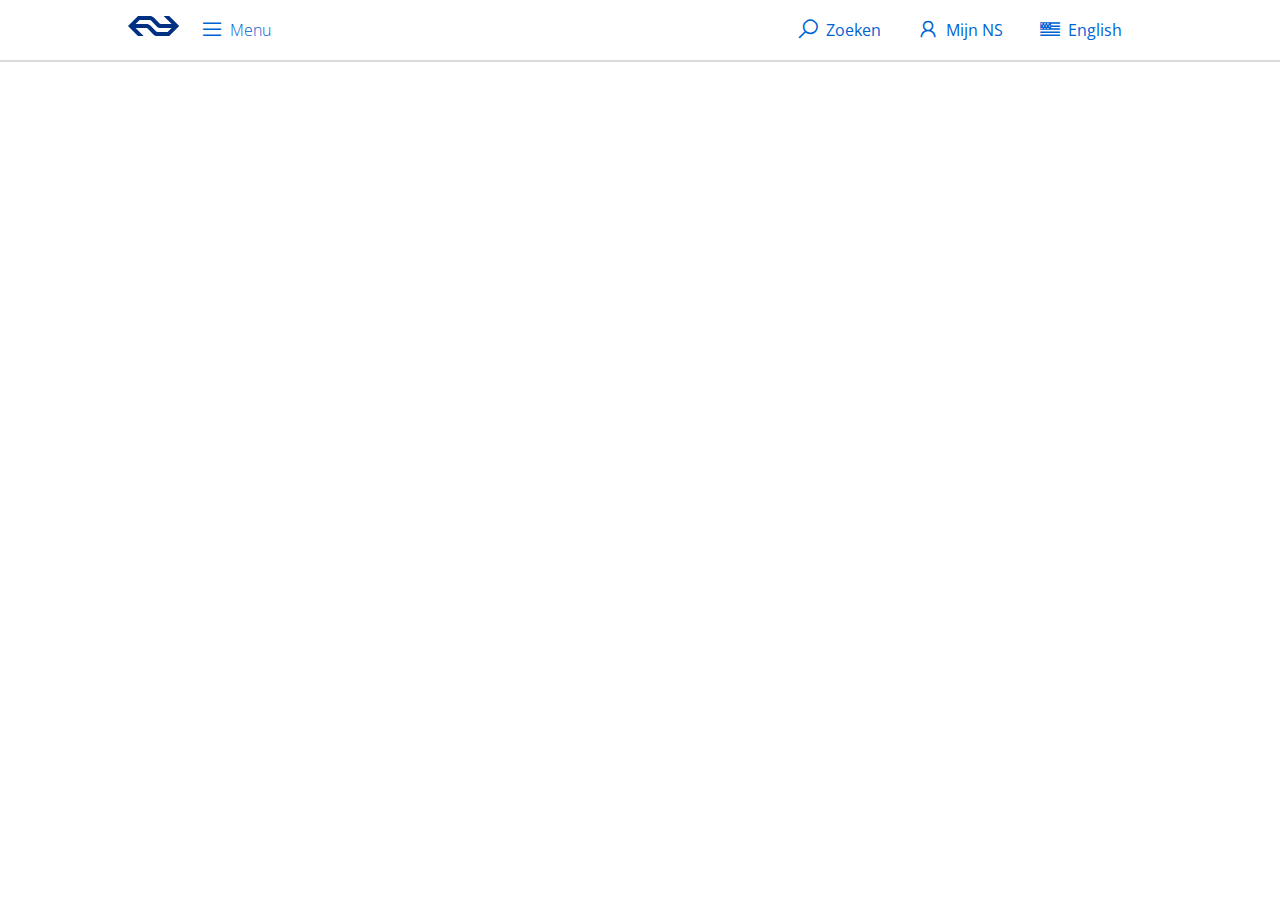
==== index.html @ 3c42fd0e "1st push" ====
<!DOCTYPE html>
<!--[if lt IE 7]>      <html class="no-js lt-ie9 lt-ie8 lt-ie7"> <![endif]-->
<!--[if IE 7]>         <html class="no-js lt-ie9 lt-ie8"> <![endif]-->
<!--[if IE 8]>         <html class="no-js lt-ie9"> <![endif]-->
<!--[if gt IE 8]><!--> <html class="no-js"> <!--<![endif]-->
<head>

    <meta charset="utf-8">
    <meta http-equiv="X-UA-Compatible" content="IE=edge">

    <title>Ns.nl | Nederlandse spoorwegen</title>

    <meta name="description" content="">
    <meta name="viewport" content="width=device-width, initial-scale=1">

    <link rel="stylesheet" href="css/style.css">
    <link rel="stylesheet" href="css/line-awesome.min.css">
</head>
<body>
<!--[if lt IE 7]>
    <p class="browsehappy">You are using an <strong>outdated</strong> browser. Please <a href="#">upgrade your browser</a> to improve your experience.</p>
<![endif]-->


    <header class="header">
    <div id="header_container">
       
        <div class="header_content">
            
            <div class="ns_logo header_container-left">
                <img src="images/nslogo.svg" alt="Ga naar de homepagina">
            </div>


            <ul>
                <li>
                    <div class="menu_control">
                        <a href="#">
                            <span class="menu_closed"><i class="las la-bars"></i>Menu</span>
                            <span class="menu_open"><i class="las la-times"></i>Close</span>
                        </a>
                    </div>
                <section class="navigation" id="tabs">
                    <div class="header_container-closed">
                        <nav id="main_menu">
                            <ul class="tabs">
                                <li><a href="#sub_menu-reisinformatie" data-tab="sub_menu-reisinformatie" class="current"><i class="la la-clock"></i>Reisinformatie</a></li>
                                <li><a href="#sub_menu-kaartjes" data-tab="sub_menu-kaartjes"><i class="la la-credit-card"></i>Kaartjes & toeslagen</a></li>
                                <li><a href="#sub_menu-abonnementen" data-tab="sub_menu-abonnementen"><i class="la la-address-card"></i>Abonnementen</a></li>
                                <li><a href="#sub_menu-deurtotdeur" data-tab="sub_menu-deurtotdeur"><i class="la la-biking"></i>Deur tot deur</a></li>
                                <li><a href="#sub_menu-dagjeuit" data-tab="sub_menu-dagjeuit"><i class="la la-hippo"></i>Dagje uit</a></li>
                                <li><a href="#sub_menu-nszakelijk" data-tab="sub_menu-nszakelijk"><i class="la la-briefcase"></i>NS Zakelijk</a></li>
                                <li><a href="#sub_menu-nsinternational" data-tab="sub_menu-nsinternational"><i class="la la-map-marked"></i>NS International</a></li>
                                <li><a href="#sub_menu-Klantenservice" data-tab="sub_menu-Klantenservice"><i class="la la-info-circle"></i>Klantenservice</a></li>
                                <li><a href="#sub_menu-MeerNS" data-tab="sub_menu-MeerNS"><i class="la la-chevron-circle-right"></i>Meer NS</a></li>
                            </ul>
                        </nav>
        
                        <nav id="sub_menu-reisinformatie" class="sub_menu current">
                            <div id="sub_menu-heading">
                                <h4>Reisinformatie</h4><a href="#"><i class="la la-angle-right"></i>Alles over Reisinformatie</a>
                            </div>
                                <ul>
                                    <span class="sub_menu-titel"><a href="#">Actueel</a></span>
                                    <li><a href="#"><i class="la la-angle-right"></i>Reisplanner</a></li>
                                    <li><a href="#"><i class="la la-angle-right"></i>Situatie op het spoor</a></li>
                                    <li><a href="#"><i class="la la-angle-right"></i>Werkzaamheden</a></li>
                                    <li><a href="#"><i class="la la-angle-right"></i>NS-App</a></li>
                                    <li><a href="#"><i class="la la-angle-right"></i>Alles...</a></li>
                                </ul>
                            
                                <ul>
                                    <span class="sub_menu-titel"><a href="#">Reizen met een OV-chipkaart</a></span>
                                    <li><a href="#"><i class="la la-angle-right"></i>In- en uitchecken</a></li>
                                    <li><a href="#"><i class="la la-angle-right"></i>Saldo laden</a></li>
                                    <li><a href="#"><i class="la la-angle-right"></i>Samenreiskorting</a></li>
                                    <li><a href="#"><i class="la la-angle-right"></i>Online kaartje kopen</a></li>
                                    <li><a href="#"><i class="la la-angle-right"></i>Fiets in de trein</a></li>
                                    <li><a href="#"><i class="la la-angle-right"></i>Alles...</a></li>
                                </ul>
                            
                                <ul>
                                    <span class="sub_menu-titel"><a href="#">Voorzieningen</a></span>
                                    <li><a href="#"><i class="la la-angle-right"></i>Voorzieningen op het station</a></li>
                                    <li><a href="#"><i class="la la-angle-right"></i>Voorzieningen in de trein</a></li>
                                    <li><a href="#"><i class="la la-angle-right"></i>Bagage</a></li>
                                    <li><a href="#"><i class="la la-angle-right"></i>Stationsinformatie</a></li>
                                    <li><a href="#"><i class="la la-angle-right"></i>Alles...</a></li>
                                </ul>
                            
                                <ul>
                                    <span class="sub_menu-titel"><a href="#">Bijzondere trajecten</a></span>
                                    <li><a href="#"><i class="la la-angle-right"></i>Intercity direct</a></li>
                                    <li><a href="#"><i class="la la-angle-right"></i>Nachttreinen</a></li>
                                    <li><a href="#"><i class="la la-angle-right"></i>R-net</a></li>
                                    <li><a href="#"><i class="la la-angle-right"></i>Alles...</a></li>
                                </ul>
                                <ul class="sub_menu-list">
                                    <li class="sub_menu-item"><a href="#"><i class="la la-angle-right"></i>Reizen met een functiebeperking</a></li>
                                    <li class="sub_menu-item"><a href="#"><i class="la la-angle-right"></i>Service verbeteren</a></li>
                                    <li class="sub_menu-item"><a href="#"><i class="la la-angle-right"></i>Stationsvernieuwing</a></li>
                                    <li class="sub_menu-item"><a href="#"><i class="la la-angle-right"></i>Zonder reizen door de poortjes</a></li>
                                    <li class="sub_menu-item"><a href="#"><i class="la la-angle-right"></i>Spoorboekje downloaden</a></li>
                                </ul>
                        </nav>
                        <nav id="sub_menu-kaartjes" class="sub_menu">
                                <div id="sub_menu-heading">
                                        <h4>Kaartjes & Toeslagen</h4><a href="#"><i class="la la-angle-right"></i>Alles over Kaartjes en toeslagen</a>
                                    </div>
                                        <ul>
                                            <span class="sub_menu-titel"><a href="#">Meest gekocht</a></span>
                                            <li><a href="#"><i class="la la-angle-right"></i>Dagretour</a></li>
                                            <li><a href="#"><i class="la la-angle-right"></i>Enkele reis</a></li>
                                            <li><a href="#"><i class="la la-angle-right"></i>Railrunner</a></li>
                                            <li><a href="#"><i class="la la-angle-right"></i>Groepsticket</a></li>
                                        </ul>
                                    
                                        <ul>
                                            <span class="sub_menu-titel"><a href="#">Toeslagen</a></span>
                                            <li><a href="#"><i class="la la-angle-right"></i>Toeslagen Intercity direct</a></li>
                                            <li><a href="#"><i class="la la-angle-right"></i>Toeslag ICE</a></li>
                                            <li><a href="#"><i class="la la-angle-right"></i>Van klasse wisselen</a></li>
                                        </ul>
                                    
                                        <ul>
                                            <span class="sub_menu-titel"><a href="#">Onbeperkt reizen</a></span>
                                            <li><a href="#"><i class="la la-angle-right"></i>NS Dagkaart</a></li>
                                            <li><a href="#"><i class="la la-angle-right"></i>Fietskaart Dal</a></li>
                                            <li><a href="#"><i class="la la-angle-right"></i>Dagkaart hond</a></li>
                                            <li><a href="#"><i class="la la-angle-right"></i>Amsterdam Travel Ticket</a></li>
                                            <li><a href="#"><i class="la la-angle-right"></i>Amsterdam Region Travel Ticket</a></li>
                                            <li><a href="#"><i class="la la-angle-right"></i>Holland Travel Ticket</a></li>
                                        </ul>
                                    
                                        <ul>
                                            <span class="sub_menu-titel"><a href="#">Overige kaartjes</a></span>
                                            <li><a href="#"><i class="la la-angle-right"></i>Euregio-ticket</a></li>
                                            <li><a href="#"><i class="la la-angle-right"></i>Samenreisticket Dagretour</a></li>
                                            <li><a href="#"><i class="la la-angle-right"></i>Samenreisticket Enkele reis</a></li>
                                        </ul>
                                        <ul class="sub_menu-list">
                                            <li class="sub_menu-item"><a href="#"><i class="la la-angle-right"></i>Couponcode verzilveren</a></li>
                                            <li class="sub_menu-item"><a href="#"><i class="la la-angle-right"></i>Grote aantallen treinkaartjes</a></li>
                                        </ul>
                        </nav>
                        <nav id="sub_menu-abonnementen" class="sub_menu">
                                <div id="sub_menu-heading">
                                        <h4>Abonnementen</h4><a href="#"><i class="la la-angle-right"></i>Alles over abonnementen</a>
                                    </div>
                                        <ul>
                                            <span class="sub_menu-titel"><a href="#">Ik wil...</a></span>
                                            <li><a href="#"><i class="la la-angle-right"></i>Direct bestellen</a></li>
                                            <li><a href="#"><i class="la la-angle-right"></i>Alle abonnementen bekijken</a></li>
                                            <li><a href="#"><i class="la la-angle-right"></i>Mijn abonnement wijzigen</a></li>
                                            <li><a href="#"><i class="la la-angle-right"></i>Informatie over abonnementen</a></li>
                                        </ul>
                                    
                                        <ul>
                                            <span class="sub_menu-titel"><a href="#">Direct naar...</a></span>
                                            <li><a href="#"><i class="la la-angle-right"></i>Vragen over mijn factuur</a></li>
                                            <li><a href="#"><i class="la la-angle-right"></i>Veelgestelde vragen</a></li>
                                        </ul>
                                    
                                        <ul>
                                            <span class="sub_menu-titel"><a href="#">Speciale abonnementen</a></span>
                                            <li><a href="#"><i class="la la-angle-right"></i>Kids Vrij</a></li>
                                            <li><a href="#"><i class="la la-angle-right"></i>Voordelig reizen na Kids Vrij</a></li>
                                            <li><a href="#"><i class="la la-angle-right"></i>Ex-studenten</a></li>
                                            <li><a href="#"><i class="la la-angle-right"></i>Zakelijke abonnementen</a></li>
                                        </ul>
                        </nav>
                        <nav id="sub_menu-deurtotdeur" class="sub_menu">
                                <div id="sub_menu-heading">
                                        <h4>Deur tot deur</h4><a href="#"><i class="la la-angle-right"></i>Alles over Reisinformatie</a>
                                    </div>
                                        <ul>
                                            <span class="sub_menu-titel"><a href="#">Actueel</a></span>
                                            <li><a href="#"><i class="la la-angle-right"></i>Reisplanner</a></li>
                                            <li><a href="#"><i class="la la-angle-right"></i>Situatie op het spoor</a></li>
                                            <li><a href="#"><i class="la la-angle-right"></i>Werkzaamheden</a></li>
                                            <li><a href="#"><i class="la la-angle-right"></i>NS-App</a></li>
                                            <li><a href="#"><i class="la la-angle-right"></i>Alles...</a></li>
                                        </ul>
                                    
                                        <ul>
                                            <span class="sub_menu-titel"><a href="#">Reizen met een OV-chipkaart</a></span>
                                            <li><a href="#"><i class="la la-angle-right"></i>In- en uitchecken</a></li>
                                            <li><a href="#"><i class="la la-angle-right"></i>Saldo laden</a></li>
                                            <li><a href="#"><i class="la la-angle-right"></i>Samenreiskorting</a></li>
                                            <li><a href="#"><i class="la la-angle-right"></i>Online kaartje kopen</a></li>
                                            <li><a href="#"><i class="la la-angle-right"></i>Fiets in de trein</a></li>
                                            <li><a href="#"><i class="la la-angle-right"></i>Alles...</a></li>
                                        </ul>
                                    
                                        <ul>
                                            <span class="sub_menu-titel"><a href="#">Voorzieningen</a></span>
                                            <li><a href="#"><i class="la la-angle-right"></i>Voorzieningen op het station</a></li>
                                            <li><a href="#"><i class="la la-angle-right"></i>Voorzieningen in de trein</a></li>
                                            <li><a href="#"><i class="la la-angle-right"></i>Bagage</a></li>
                                            <li><a href="#"><i class="la la-angle-right"></i>Stationsinformatie</a></li>
                                            <li><a href="#"><i class="la la-angle-right"></i>Alles...</a></li>
                                        </ul>
                                    
                                        <ul>
                                            <span class="sub_menu-titel"><a href="#">Bijzondere trajecten</a></span>
                                            <li><a href="#"><i class="la la-angle-right"></i>Intercity direct</a></li>
                                            <li><a href="#"><i class="la la-angle-right"></i>Nachttreinen</a></li>
                                            <li><a href="#"><i class="la la-angle-right"></i>R-net</a></li>
                                            <li><a href="#"><i class="la la-angle-right"></i>Alles...</a></li>
                                        </ul>
                                        <ul class="sub_menu-list">
                                            <li class="sub_menu-item"><a href="#"><i class="la la-angle-right"></i>Reizen met een functiebeperking</a></li>
                                            <li class="sub_menu-item"><a href="#"><i class="la la-angle-right"></i>Service verbeteren</a></li>
                                            <li class="sub_menu-item"><a href="#"><i class="la la-angle-right"></i>Stationsvernieuwing</a></li>
                                            <li class="sub_menu-item"><a href="#"><i class="la la-angle-right"></i>Zonder reizen door de poortjes</a></li>
                                            <li class="sub_menu-item"><a href="#"><i class="la la-angle-right"></i>Spoorboekje downloaden</a></li>
                                        </ul>
                        </nav>
                        <nav id="sub_menu-dagjeuit" class="sub_menu">
                                <div id="sub_menu-heading">
                                        <h4>Dagje uit</h4><a href="#"><i class="la la-angle-right"></i>Alles over Reisinformatie</a>
                                    </div>
                                        <ul>
                                            <span class="sub_menu-titel"><a href="#">Actueel</a></span>
                                            <li><a href="#"><i class="la la-angle-right"></i>Reisplanner</a></li>
                                            <li><a href="#"><i class="la la-angle-right"></i>Situatie op het spoor</a></li>
                                            <li><a href="#"><i class="la la-angle-right"></i>Werkzaamheden</a></li>
                                            <li><a href="#"><i class="la la-angle-right"></i>NS-App</a></li>
                                            <li><a href="#"><i class="la la-angle-right"></i>Alles...</a></li>
                                        </ul>
                                    
                                        <ul>
                                            <span class="sub_menu-titel"><a href="#">Reizen met een OV-chipkaart</a></span>
                                            <li><a href="#"><i class="la la-angle-right"></i>In- en uitchecken</a></li>
                                            <li><a href="#"><i class="la la-angle-right"></i>Saldo laden</a></li>
                                            <li><a href="#"><i class="la la-angle-right"></i>Samenreiskorting</a></li>
                                            <li><a href="#"><i class="la la-angle-right"></i>Online kaartje kopen</a></li>
                                            <li><a href="#"><i class="la la-angle-right"></i>Fiets in de trein</a></li>
                                            <li><a href="#"><i class="la la-angle-right"></i>Alles...</a></li>
                                        </ul>
                                    
                                        <ul>
                                            <span class="sub_menu-titel"><a href="#">Voorzieningen</a></span>
                                            <li><a href="#"><i class="la la-angle-right"></i>Voorzieningen op het station</a></li>
                                            <li><a href="#"><i class="la la-angle-right"></i>Voorzieningen in de trein</a></li>
                                            <li><a href="#"><i class="la la-angle-right"></i>Bagage</a></li>
                                            <li><a href="#"><i class="la la-angle-right"></i>Stationsinformatie</a></li>
                                            <li><a href="#"><i class="la la-angle-right"></i>Alles...</a></li>
                                        </ul>
                                    
                                        <ul>
                                            <span class="sub_menu-titel"><a href="#">Bijzondere trajecten</a></span>
                                            <li><a href="#"><i class="la la-angle-right"></i>Intercity direct</a></li>
                                            <li><a href="#"><i class="la la-angle-right"></i>Nachttreinen</a></li>
                                            <li><a href="#"><i class="la la-angle-right"></i>R-net</a></li>
                                            <li><a href="#"><i class="la la-angle-right"></i>Alles...</a></li>
                                        </ul>
                                        <ul class="sub_menu-list">
                                            <li class="sub_menu-item"><a href="#"><i class="la la-angle-right"></i>Reizen met een functiebeperking</a></li>
                                            <li class="sub_menu-item"><a href="#"><i class="la la-angle-right"></i>Service verbeteren</a></li>
                                            <li class="sub_menu-item"><a href="#"><i class="la la-angle-right"></i>Stationsvernieuwing</a></li>
                                            <li class="sub_menu-item"><a href="#"><i class="la la-angle-right"></i>Zonder reizen door de poortjes</a></li>
                                            <li class="sub_menu-item"><a href="#"><i class="la la-angle-right"></i>Spoorboekje downloaden</a></li>
                                        </ul>
                        </nav>
                        <nav id="sub_menu-nszakelijk" class="sub_menu">
                                <div id="sub_menu-heading">
                                        <h4>NS Zakelijk</h4><a href="#"><i class="la la-angle-right"></i>Alles over Reisinformatie</a>
                                    </div>
                                        <ul>
                                            <span class="sub_menu-titel"><a href="#">Actueel</a></span>
                                            <li><a href="#"><i class="la la-angle-right"></i>Reisplanner</a></li>
                                            <li><a href="#"><i class="la la-angle-right"></i>Situatie op het spoor</a></li>
                                            <li><a href="#"><i class="la la-angle-right"></i>Werkzaamheden</a></li>
                                            <li><a href="#"><i class="la la-angle-right"></i>NS-App</a></li>
                                            <li><a href="#"><i class="la la-angle-right"></i>Alles...</a></li>
                                        </ul>
                                    
                                        <ul>
                                            <span class="sub_menu-titel"><a href="#">Reizen met een OV-chipkaart</a></span>
                                            <li><a href="#"><i class="la la-angle-right"></i>In- en uitchecken</a></li>
                                            <li><a href="#"><i class="la la-angle-right"></i>Saldo laden</a></li>
                                            <li><a href="#"><i class="la la-angle-right"></i>Samenreiskorting</a></li>
                                            <li><a href="#"><i class="la la-angle-right"></i>Online kaartje kopen</a></li>
                                            <li><a href="#"><i class="la la-angle-right"></i>Fiets in de trein</a></li>
                                            <li><a href="#"><i class="la la-angle-right"></i>Alles...</a></li>
                                        </ul>
                                    
                                        <ul>
                                            <span class="sub_menu-titel"><a href="#">Voorzieningen</a></span>
                                            <li><a href="#"><i class="la la-angle-right"></i>Voorzieningen op het station</a></li>
                                            <li><a href="#"><i class="la la-angle-right"></i>Voorzieningen in de trein</a></li>
                                            <li><a href="#"><i class="la la-angle-right"></i>Bagage</a></li>
                                            <li><a href="#"><i class="la la-angle-right"></i>Stationsinformatie</a></li>
                                            <li><a href="#"><i class="la la-angle-right"></i>Alles...</a></li>
                                        </ul>
                                    
                                        <ul>
                                            <span class="sub_menu-titel"><a href="#">Bijzondere trajecten</a></span>
                                            <li><a href="#"><i class="la la-angle-right"></i>Intercity direct</a></li>
                                            <li><a href="#"><i class="la la-angle-right"></i>Nachttreinen</a></li>
                                            <li><a href="#"><i class="la la-angle-right"></i>R-net</a></li>
                                            <li><a href="#"><i class="la la-angle-right"></i>Alles...</a></li>
                                        </ul>
                                        <ul class="sub_menu-list">
                                            <li class="sub_menu-item"><a href="#"><i class="la la-angle-right"></i>Reizen met een functiebeperking</a></li>
                                            <li class="sub_menu-item"><a href="#"><i class="la la-angle-right"></i>Service verbeteren</a></li>
                                            <li class="sub_menu-item"><a href="#"><i class="la la-angle-right"></i>Stationsvernieuwing</a></li>
                                            <li class="sub_menu-item"><a href="#"><i class="la la-angle-right"></i>Zonder reizen door de poortjes</a></li>
                                            <li class="sub_menu-item"><a href="#"><i class="la la-angle-right"></i>Spoorboekje downloaden</a></li>
                                        </ul>
                        </nav>
                        <nav id="sub_menu-nsinternational" class="sub_menu">
                                <div id="sub_menu-heading">
                                        <h4>NS Internationaal</h4><a href="#"><i class="la la-angle-right"></i>Alles over Reisinformatie</a>
                                    </div>
                                        <ul>
                                            <span class="sub_menu-titel"><a href="#">Actueel</a></span>
                                            <li><a href="#"><i class="la la-angle-right"></i>Reisplanner</a></li>
                                            <li><a href="#"><i class="la la-angle-right"></i>Situatie op het spoor</a></li>
                                            <li><a href="#"><i class="la la-angle-right"></i>Werkzaamheden</a></li>
                                            <li><a href="#"><i class="la la-angle-right"></i>NS-App</a></li>
                                            <li><a href="#"><i class="la la-angle-right"></i>Alles...</a></li>
                                        </ul>
                                    
                                        <ul>
                                            <span class="sub_menu-titel"><a href="#">Reizen met een OV-chipkaart</a></span>
                                            <li><a href="#"><i class="la la-angle-right"></i>In- en uitchecken</a></li>
                                            <li><a href="#"><i class="la la-angle-right"></i>Saldo laden</a></li>
                                            <li><a href="#"><i class="la la-angle-right"></i>Samenreiskorting</a></li>
                                            <li><a href="#"><i class="la la-angle-right"></i>Online kaartje kopen</a></li>
                                            <li><a href="#"><i class="la la-angle-right"></i>Fiets in de trein</a></li>
                                            <li><a href="#"><i class="la la-angle-right"></i>Alles...</a></li>
                                        </ul>
                                    
                                        <ul>
                                            <span class="sub_menu-titel"><a href="#">Voorzieningen</a></span>
                                            <li><a href="#"><i class="la la-angle-right"></i>Voorzieningen op het station</a></li>
                                            <li><a href="#"><i class="la la-angle-right"></i>Voorzieningen in de trein</a></li>
                                            <li><a href="#"><i class="la la-angle-right"></i>Bagage</a></li>
                                            <li><a href="#"><i class="la la-angle-right"></i>Stationsinformatie</a></li>
                                            <li><a href="#"><i class="la la-angle-right"></i>Alles...</a></li>
                                        </ul>
                                    
                                        <ul>
                                            <span class="sub_menu-titel"><a href="#">Bijzondere trajecten</a></span>
                                            <li><a href="#"><i class="la la-angle-right"></i>Intercity direct</a></li>
                                            <li><a href="#"><i class="la la-angle-right"></i>Nachttreinen</a></li>
                                            <li><a href="#"><i class="la la-angle-right"></i>R-net</a></li>
                                            <li><a href="#"><i class="la la-angle-right"></i>Alles...</a></li>
                                        </ul>
                                        <ul class="sub_menu-list">
                                            <li class="sub_menu-item"><a href="#"><i class="la la-angle-right"></i>Reizen met een functiebeperking</a></li>
                                            <li class="sub_menu-item"><a href="#"><i class="la la-angle-right"></i>Service verbeteren</a></li>
                                            <li class="sub_menu-item"><a href="#"><i class="la la-angle-right"></i>Stationsvernieuwing</a></li>
                                            <li class="sub_menu-item"><a href="#"><i class="la la-angle-right"></i>Zonder reizen door de poortjes</a></li>
                                            <li class="sub_menu-item"><a href="#"><i class="la la-angle-right"></i>Spoorboekje downloaden</a></li>
                                        </ul>
                        </nav>
                        <nav id="sub_menu-Klantenservice" class="sub_menu">
                                <div id="sub_menu-heading">
                                        <h4>Klantenservice</h4><a href="#"><i class="la la-angle-right"></i>Alles over Reisinformatie</a>
                                    </div>
                                        <ul>
                                            <span class="sub_menu-titel"><a href="#">Actueel</a></span>
                                            <li><a href="#"><i class="la la-angle-right"></i>Reisplanner</a></li>
                                            <li><a href="#"><i class="la la-angle-right"></i>Situatie op het spoor</a></li>
                                            <li><a href="#"><i class="la la-angle-right"></i>Werkzaamheden</a></li>
                                            <li><a href="#"><i class="la la-angle-right"></i>NS-App</a></li>
                                            <li><a href="#"><i class="la la-angle-right"></i>Alles...</a></li>
                                        </ul>
                                    
                                        <ul>
                                            <span class="sub_menu-titel"><a href="#">Reizen met een OV-chipkaart</a></span>
                                            <li><a href="#"><i class="la la-angle-right"></i>In- en uitchecken</a></li>
                                            <li><a href="#"><i class="la la-angle-right"></i>Saldo laden</a></li>
                                            <li><a href="#"><i class="la la-angle-right"></i>Samenreiskorting</a></li>
                                            <li><a href="#"><i class="la la-angle-right"></i>Online kaartje kopen</a></li>
                                            <li><a href="#"><i class="la la-angle-right"></i>Fiets in de trein</a></li>
                                            <li><a href="#"><i class="la la-angle-right"></i>Alles...</a></li>
                                        </ul>
                                    
                                        <ul>
                                            <span class="sub_menu-titel"><a href="#">Voorzieningen</a></span>
                                            <li><a href="#"><i class="la la-angle-right"></i>Voorzieningen op het station</a></li>
                                            <li><a href="#"><i class="la la-angle-right"></i>Voorzieningen in de trein</a></li>
                                            <li><a href="#"><i class="la la-angle-right"></i>Bagage</a></li>
                                            <li><a href="#"><i class="la la-angle-right"></i>Stationsinformatie</a></li>
                                            <li><a href="#"><i class="la la-angle-right"></i>Alles...</a></li>
                                        </ul>
                                    
                                        <ul>
                                            <span class="sub_menu-titel"><a href="#">Bijzondere trajecten</a></span>
                                            <li><a href="#"><i class="la la-angle-right"></i>Intercity direct</a></li>
                                            <li><a href="#"><i class="la la-angle-right"></i>Nachttreinen</a></li>
                                            <li><a href="#"><i class="la la-angle-right"></i>R-net</a></li>
                                            <li><a href="#"><i class="la la-angle-right"></i>Alles...</a></li>
                                        </ul>
                                        <ul class="sub_menu-list">
                                            <li class="sub_menu-item"><a href="#"><i class="la la-angle-right"></i>Reizen met een functiebeperking</a></li>
                                            <li class="sub_menu-item"><a href="#"><i class="la la-angle-right"></i>Service verbeteren</a></li>
                                            <li class="sub_menu-item"><a href="#"><i class="la la-angle-right"></i>Stationsvernieuwing</a></li>
                                            <li class="sub_menu-item"><a href="#"><i class="la la-angle-right"></i>Zonder reizen door de poortjes</a></li>
                                            <li class="sub_menu-item"><a href="#"><i class="la la-angle-right"></i>Spoorboekje downloaden</a></li>
                                        </ul>
                        </nav>
                        <nav id="sub_menu-MeerNS" class="sub_menu">
                                <div id="sub_menu-heading">
                                        <h4>Meer NS</h4><a href="#"><i class="la la-angle-right"></i>Alles over Reisinformatie</a>
                                    </div>
                                        <ul>
                                            <span class="sub_menu-titel"><a href="#">Actueel</a></span>
                                            <li><a href="#"><i class="la la-angle-right"></i>Reisplanner</a></li>
                                            <li><a href="#"><i class="la la-angle-right"></i>Situatie op het spoor</a></li>
                                            <li><a href="#"><i class="la la-angle-right"></i>Werkzaamheden</a></li>
                                            <li><a href="#"><i class="la la-angle-right"></i>NS-App</a></li>
                                            <li><a href="#"><i class="la la-angle-right"></i>Alles...</a></li>
                                        </ul>
                                    
                                        <ul>
                                            <span class="sub_menu-titel"><a href="#">Reizen met een OV-chipkaart</a></span>
                                            <li><a href="#"><i class="la la-angle-right"></i>In- en uitchecken</a></li>
                                            <li><a href="#"><i class="la la-angle-right"></i>Saldo laden</a></li>
                                            <li><a href="#"><i class="la la-angle-right"></i>Samenreiskorting</a></li>
                                            <li><a href="#"><i class="la la-angle-right"></i>Online kaartje kopen</a></li>
                                            <li><a href="#"><i class="la la-angle-right"></i>Fiets in de trein</a></li>
                                            <li><a href="#"><i class="la la-angle-right"></i>Alles...</a></li>
                                        </ul>
                                    
                                        <ul>
                                            <span class="sub_menu-titel"><a href="#">Voorzieningen</a></span>
                                            <li><a href="#"><i class="la la-angle-right"></i>Voorzieningen op het station</a></li>
                                            <li><a href="#"><i class="la la-angle-right"></i>Voorzieningen in de trein</a></li>
                                            <li><a href="#"><i class="la la-angle-right"></i>Bagage</a></li>
                                            <li><a href="#"><i class="la la-angle-right"></i>Stationsinformatie</a></li>
                                            <li><a href="#"><i class="la la-angle-right"></i>Alles...</a></li>
                                        </ul>
                                    
                                        <ul>
                                            <span class="sub_menu-titel"><a href="#">Bijzondere trajecten</a></span>
                                            <li><a href="#"><i class="la la-angle-right"></i>Intercity direct</a></li>
                                            <li><a href="#"><i class="la la-angle-right"></i>Nachttreinen</a></li>
                                            <li><a href="#"><i class="la la-angle-right"></i>R-net</a></li>
                                            <li><a href="#"><i class="la la-angle-right"></i>Alles...</a></li>
                                        </ul>
                                        <ul class="sub_menu-list">
                                            <li class="sub_menu-item"><a href="#"><i class="la la-angle-right"></i>Reizen met een functiebeperking</a></li>
                                            <li class="sub_menu-item"><a href="#"><i class="la la-angle-right"></i>Service verbeteren</a></li>
                                            <li class="sub_menu-item"><a href="#"><i class="la la-angle-right"></i>Stationsvernieuwing</a></li>
                                            <li class="sub_menu-item"><a href="#"><i class="la la-angle-right"></i>Zonder reizen door de poortjes</a></li>
                                            <li class="sub_menu-item"><a href="#"><i class="la la-angle-right"></i>Spoorboekje downloaden</a></li>
                                        </ul>
                        </nav>
                        
                    </div>  
                </section>         
                
                </li>
            </ul>        

            <ul class="header_content-right">
                <li><a href="#"><i class="la la-search"></i>Zoeken</a></li>
                <li><a href="#"><i class="la la-user"></i>Mijn NS</a></li>
                <li><a href="#"><i class="la la-flag-usa"></i>English</a></li>
            </ul>
        </div>
    </div>
</header>

    <main>

        <!--Planner-->
        <!--Banner(hero)-->
        <!--Linkblokken-->
        <!--Onze suggesties-->
        <!--Dagje uit-->
        <!--Herfstwandelingen-->


    </main>


    <footer>

        <!--Sitemap-->
        <!--Randinformatie-->

    </footer>

        
    <script
  src="https://code.jquery.com/jquery-3.4.1.js"
  integrity="sha256-WpOohJOqMqqyKL9FccASB9O0KwACQJpFTUBLTYOVvVU="
  crossorigin="anonymous"></script>
    <script src="js/scripts.js" async defer></script>
</body>
</html>
---- css/style.css ----
/***************************************************/
/***************************************************/
/**   NS.nl Front-end                             **/
/**   Door: Matthijs de Haan                      **/
/**   Voor: Hogeschool van Amsterdam              **/
/**   Communicatie & Multimedia Design            **/
/**   Versie 1.0                                  **/
/***************************************************/
/** Gebruikte tech:                               **/
/** Gulp, Sass, FileInclude & BrowserSync         **/
/***************************************************/
/***************************************************/
/************************************************/
/*******<<<<<<<< General styles >>>>>>>>>>>******/
/************************************************/
@import url("https://fonts.googleapis.com/css?family=Open+Sans:300,400,700&display=swap");
*, :before, :after {
  padding: 0;
  margin: 0;
  list-style: none;
  box-sizing: border-box; }

body {
  font-family: 'Open Sans', sans-serif; }

h4 {
  font-weight: 200;
  font-size: 1.875rem; }

header i {
  position: absolute;
  font-size: 1.5em;
  margin-top: 17px;
  margin-left: -30px; }

i {
  -webkit-transition: all .1s ease-in;
  -moz-transition: all .1s ease-in;
  -ms-transition: all .1s ease-in;
  -o-transition: all .1s ease-in;
  transition: all .1s ease-in; }

a {
  text-decoration: none;
  color: #0063d3;
  -webkit-transition: all .5s ease;
  -moz-transition: all .5s ease;
  -ms-transition: all .5s ease;
  -o-transition: all .5s ease;
  transition: all .5s ease; }
  a:hover, a.active {
    color: #003082; }
  a:hover i {
    padding-left: 3px; }

/************************************************/
/*******<<<<<<<< Header styles >>>>>>>>>>>*******/
/************************************************/
header {
  width: 100%;
  height: 60px;
  box-shadow: 0 0.125rem 0 0 rgba(7, 7, 33, 0.15);
  -webkit-transition: all .5s ease;
  -moz-transition: all .5s ease;
  -ms-transition: all .5s ease;
  -o-transition: all .5s ease;
  transition: all .5s ease; }
  header #header_container {
    max-width: 73.25rem;
    width: 80%;
    margin: 0 auto;
    display: flex; }
  header .header_container {
    width: 100%;
    display: flex;
    flex-direction: row; }

.header_content {
  width: 100%;
  display: flex; }
  .header_content ul.header_container {
    width: 100%;
    display: inline-flex; }
    .header_content ul.header_container li.inactive {
      display: none; }
  .header_content .ns_logo {
    line-height: 60px; }

.header_active {
  height: 100vh; }

.navigation {
  margin-top: 20px;
  position: absolute;
  max-width: 73.25rem;
  width: 80%;
  margin-left: -70px;
  display: none; }

.header_container-closed {
  display: flex; }

.header_content-right {
  justify-content: flex-end;
  flex-grow: 1;
  display: flex;
  line-height: 60px; }
  .header_content-right li {
    margin-right: 30px;
    height: 60px; }
    .header_content-right li a {
      padding-left: 35px; }

/****************************/
/**    Navigation styles    */
.menu_open {
  display: none; }

.sub_menu {
  width: 70%; }

.menu_control {
  list-style: none;
  display: flex;
  margin-left: 10px;
  line-height: 60px; }
  .menu_control a {
    font-weight: 200;
    padding: 0px 20px 0px 40px; }

#main_menu {
  width: 30%;
  height: 70vh;
  padding: 2rem; }
  #main_menu ul li {
    line-height: 40px; }
    #main_menu ul li a {
      color: #003082;
      padding: 10px 10px;
      font-weight: 200; }
      #main_menu ul li a i {
        margin-left: -45px;
        margin-top: 5px; }
    #main_menu ul li:hover i {
      margin-left: -40px; }
    #main_menu ul li a.current {
      font-weight: bold; }

.sub_menu {
  display: none; }

nav.current {
  width: 75%;
  height: 90vh;
  display: flex;
  flex-wrap: wrap;
  padding: 2rem;
  overflow-y: scroll;
  border-left: 1px solid #aeaeae; }
  nav.current #sub_menu-heading {
    display: inline-flex;
    -webkit-column-span: all;
    column-span: all; }
    nav.current #sub_menu-heading a {
      font-weight: 200;
      color: #0063d3;
      line-height: 60px;
      margin-left: 50px; }
      nav.current #sub_menu-heading a i {
        font-size: 1em;
        margin-top: 22px; }
  nav.current ul {
    width: 50%;
    padding-top: 40px;
    display: block; }
    nav.current ul li {
      line-height: 30px; }
      nav.current ul li a {
        font-weight: 200;
        color: #0063d3;
        padding: 0 0 0 30px;
        line-height: 30px; }
        nav.current ul li a i {
          font-size: .8em;
          padding: 0;
          position: relative;
          padding: 0 15px 0 0; }
      nav.current ul li:hover i {
        padding: 0 8px 0 7px; }
    nav.current ul span.sub_menu-titel {
      line-height: 20px;
      font-weight: bold;
      font-size: 1.1em; }
      nav.current ul span.sub_menu-titel a {
        color: #003082;
        line-height: 30px;
        padding: 0; }
  nav.current #sub_menu-heading {
    width: 100%; }

.sub_menu-list {
  margin-left: auto; }
  .sub_menu-list .sub_menu-item {
    flex-direction: column; }
    .sub_menu-list .sub_menu-item a {
      font-weight: bold;
      color: #003082; }

/************************************************/
/********<<<<<<<< Main styles >>>>>>>>>>>********/
/************************************************/
---- css/line-awesome.min.css ----
.la,.lab,.lad,.lal,.lar,.las{-moz-osx-font-smoothing:grayscale;-webkit-font-smoothing:antialiased;display:inline-block;font-style:normal;font-variant:normal;text-rendering:auto;line-height:1}.la-lg{font-size:1.33333em;line-height:.75em;vertical-align:-.0667em}.la-xs{font-size:.75em}.la-sm{font-size:.875em}.la-1x{font-size:1em}.la-2x{font-size:2em}.la-3x{font-size:3em}.la-4x{font-size:4em}.la-5x{font-size:5em}.la-6x{font-size:6em}.la-7x{font-size:7em}.la-8x{font-size:8em}.la-9x{font-size:9em}.la-10x{font-size:10em}.la-fw{text-align:center;width:1.25em}.la-ul{list-style-type:none;margin-left:2.5em;padding-left:0}.la-ul>li{position:relative}.la-li{left:-2em;position:absolute;text-align:center;width:2em;line-height:inherit}.la-border{border:solid .08em #eee;border-radius:.1em;padding:.2em .25em .15em}.la-pull-left{float:left}.la-pull-right{float:right}.la.la-pull-left,.lab.la-pull-left,.lal.la-pull-left,.lar.la-pull-left,.las.la-pull-left{margin-right:.3em}.la.la-pull-right,.lab.la-pull-right,.lal.la-pull-right,.lar.la-pull-right,.las.la-pull-right{margin-left:.3em}.la-spin{-webkit-animation:la-spin 2s infinite linear;animation:la-spin 2s infinite linear}.la-pulse{-webkit-animation:la-spin 1s infinite steps(8);animation:la-spin 1s infinite steps(8)}@-webkit-keyframes la-spin{0%{-webkit-transform:rotate(0);transform:rotate(0)}100%{-webkit-transform:rotate(360deg);transform:rotate(360deg)}}@keyframes la-spin{0%{-webkit-transform:rotate(0);transform:rotate(0)}100%{-webkit-transform:rotate(360deg);transform:rotate(360deg)}}.la-rotate-90{-webkit-transform:rotate(90deg);transform:rotate(90deg)}.la-rotate-180{-webkit-transform:rotate(180deg);transform:rotate(180deg)}.la-rotate-270{-webkit-transform:rotate(270deg);transform:rotate(270deg)}.la-flip-horizontal{-webkit-transform:scale(-1,1);transform:scale(-1,1)}.la-flip-vertical{-webkit-transform:scale(1,-1);transform:scale(1,-1)}.la-flip-both,.la-flip-horizontal.la-flip-vertical{-webkit-transform:scale(-1,-1);transform:scale(-1,-1)}:root .la-flip-both,:root .la-flip-horizontal,:root .la-flip-vertical,:root .la-rotate-180,:root .la-rotate-270,:root .la-rotate-90{-webkit-filter:none;filter:none}.la-stack{display:inline-block;height:2em;line-height:2em;position:relative;vertical-align:middle;width:2.5em}.la-stack-1x,.la-stack-2x{left:0;position:absolute;text-align:center;width:100%}.la-stack-1x{line-height:inherit}.la-stack-2x{font-size:2em}.la-inverse{color:#fff}.la-500px:before{content:"\f26e"}.la-accessible-icon:before{content:"\f368"}.la-accusoft:before{content:"\f369"}.la-acquisitions-incorporated:before{content:"\f6af"}.la-ad:before{content:"\f641"}.la-address-book:before{content:"\f2b9"}.la-address-card:before{content:"\f2bb"}.la-adjust:before{content:"\f042"}.la-adn:before{content:"\f170"}.la-adobe:before{content:"\f778"}.la-adversal:before{content:"\f36a"}.la-affiliatetheme:before{content:"\f36b"}.la-air-freshener:before{content:"\f5d0"}.la-airbnb:before{content:"\f834"}.la-algolia:before{content:"\f36c"}.la-align-center:before{content:"\f037"}.la-align-justify:before{content:"\f039"}.la-align-left:before{content:"\f036"}.la-align-right:before{content:"\f038"}.la-alipay:before{content:"\f642"}.la-allergies:before{content:"\f461"}.la-amazon:before{content:"\f270"}.la-amazon-pay:before{content:"\f42c"}.la-ambulance:before{content:"\f0f9"}.la-american-sign-language-interpreting:before{content:"\f2a3"}.la-amilia:before{content:"\f36d"}.la-anchor:before{content:"\f13d"}.la-android:before{content:"\f17b"}.la-angellist:before{content:"\f209"}.la-angle-double-down:before{content:"\f103"}.la-angle-double-left:before{content:"\f100"}.la-angle-double-right:before{content:"\f101"}.la-angle-double-up:before{content:"\f102"}.la-angle-down:before{content:"\f107"}.la-angle-left:before{content:"\f104"}.la-angle-right:before{content:"\f105"}.la-angle-up:before{content:"\f106"}.la-angry:before{content:"\f556"}.la-angrycreative:before{content:"\f36e"}.la-angular:before{content:"\f420"}.la-ankh:before{content:"\f644"}.la-app-store:before{content:"\f36f"}.la-app-store-ios:before{content:"\f370"}.la-apper:before{content:"\f371"}.la-apple:before{content:"\f179"}.la-apple-alt:before{content:"\f5d1"}.la-apple-pay:before{content:"\f415"}.la-archive:before{content:"\f187"}.la-archway:before{content:"\f557"}.la-arrow-alt-circle-down:before{content:"\f358"}.la-arrow-alt-circle-left:before{content:"\f359"}.la-arrow-alt-circle-right:before{content:"\f35a"}.la-arrow-alt-circle-up:before{content:"\f35b"}.la-arrow-circle-down:before{content:"\f0ab"}.la-arrow-circle-left:before{content:"\f0a8"}.la-arrow-circle-right:before{content:"\f0a9"}.la-arrow-circle-up:before{content:"\f0aa"}.la-arrow-down:before{content:"\f063"}.la-arrow-left:before{content:"\f060"}.la-arrow-right:before{content:"\f061"}.la-arrow-up:before{content:"\f062"}.la-arrows-alt:before{content:"\f0b2"}.la-arrows-alt-h:before{content:"\f337"}.la-arrows-alt-v:before{content:"\f338"}.la-artstation:before{content:"\f77a"}.la-assistive-listening-systems:before{content:"\f2a2"}.la-asterisk:before{content:"\f069"}.la-asymmetrik:before{content:"\f372"}.la-at:before{content:"\f1fa"}.la-atlas:before{content:"\f558"}.la-atlassian:before{content:"\f77b"}.la-atom:before{content:"\f5d2"}.la-audible:before{content:"\f373"}.la-audio-description:before{content:"\f29e"}.la-autoprefixer:before{content:"\f41c"}.la-avianex:before{content:"\f374"}.la-aviato:before{content:"\f421"}.la-award:before{content:"\f559"}.la-aws:before{content:"\f375"}.la-baby:before{content:"\f77c"}.la-baby-carriage:before{content:"\f77d"}.la-backspace:before{content:"\f55a"}.la-backward:before{content:"\f04a"}.la-bacon:before{content:"\f7e5"}.la-balance-scale:before{content:"\f24e"}.la-balance-scale-left:before{content:"\f515"}.la-balance-scale-right:before{content:"\f516"}.la-ban:before{content:"\f05e"}.la-band-aid:before{content:"\f462"}.la-bandcamp:before{content:"\f2d5"}.la-barcode:before{content:"\f02a"}.la-bars:before{content:"\f0c9"}.la-baseball-ball:before{content:"\f433"}.la-basketball-ball:before{content:"\f434"}.la-bath:before{content:"\f2cd"}.la-battery-empty:before{content:"\f244"}.la-battery-full:before{content:"\f240"}.la-battery-half:before{content:"\f242"}.la-battery-quarter:before{content:"\f243"}.la-battery-three-quarters:before{content:"\f241"}.la-battle-net:before{content:"\f835"}.la-bed:before{content:"\f236"}.la-beer:before{content:"\f0fc"}.la-behance:before{content:"\f1b4"}.la-behance-square:before{content:"\f1b5"}.la-bell:before{content:"\f0f3"}.la-bell-slash:before{content:"\f1f6"}.la-bezier-curve:before{content:"\f55b"}.la-bible:before{content:"\f647"}.la-bicycle:before{content:"\f206"}.la-biking:before{content:"\f84a"}.la-bimobject:before{content:"\f378"}.la-binoculars:before{content:"\f1e5"}.la-biohazard:before{content:"\f780"}.la-birthday-cake:before{content:"\f1fd"}.la-bitbucket:before{content:"\f171"}.la-bitcoin:before{content:"\f379"}.la-bity:before{content:"\f37a"}.la-black-tie:before{content:"\f27e"}.la-blackberry:before{content:"\f37b"}.la-blender:before{content:"\f517"}.la-blender-phone:before{content:"\f6b6"}.la-blind:before{content:"\f29d"}.la-blog:before{content:"\f781"}.la-blogger:before{content:"\f37c"}.la-blogger-b:before{content:"\f37d"}.la-bluetooth:before{content:"\f293"}.la-bluetooth-b:before{content:"\f294"}.la-bold:before{content:"\f032"}.la-bolt:before{content:"\f0e7"}.la-bomb:before{content:"\f1e2"}.la-bone:before{content:"\f5d7"}.la-bong:before{content:"\f55c"}.la-book:before{content:"\f02d"}.la-book-dead:before{content:"\f6b7"}.la-book-medical:before{content:"\f7e6"}.la-book-open:before{content:"\f518"}.la-book-reader:before{content:"\f5da"}.la-bookmark:before{content:"\f02e"}.la-bootstrap:before{content:"\f836"}.la-border-all:before{content:"\f84c"}.la-border-none:before{content:"\f850"}.la-border-style:before{content:"\f853"}.la-bowling-ball:before{content:"\f436"}.la-box:before{content:"\f466"}.la-box-open:before{content:"\f49e"}.la-boxes:before{content:"\f468"}.la-braille:before{content:"\f2a1"}.la-brain:before{content:"\f5dc"}.la-bread-slice:before{content:"\f7ec"}.la-briefcase:before{content:"\f0b1"}.la-briefcase-medical:before{content:"\f469"}.la-broadcast-tower:before{content:"\f519"}.la-broom:before{content:"\f51a"}.la-brush:before{content:"\f55d"}.la-btc:before{content:"\f15a"}.la-buffer:before{content:"\f837"}.la-bug:before{content:"\f188"}.la-building:before{content:"\f1ad"}.la-bullhorn:before{content:"\f0a1"}.la-bullseye:before{content:"\f140"}.la-burn:before{content:"\f46a"}.la-buromobelexperte:before{content:"\f37f"}.la-bus:before{content:"\f207"}.la-bus-alt:before{content:"\f55e"}.la-business-time:before{content:"\f64a"}.la-buy-n-large:before{content:"\f8a6"}.la-buysellads:before{content:"\f20d"}.la-calculator:before{content:"\f1ec"}.la-calendar:before{content:"\f133"}.la-calendar-alt:before{content:"\f073"}.la-calendar-check:before{content:"\f274"}.la-calendar-day:before{content:"\f783"}.la-calendar-minus:before{content:"\f272"}.la-calendar-plus:before{content:"\f271"}.la-calendar-times:before{content:"\f273"}.la-calendar-week:before{content:"\f784"}.la-camera:before{content:"\f030"}.la-camera-retro:before{content:"\f083"}.la-campground:before{content:"\f6bb"}.la-canadian-maple-leaf:before{content:"\f785"}.la-candy-cane:before{content:"\f786"}.la-cannabis:before{content:"\f55f"}.la-capsules:before{content:"\f46b"}.la-car:before{content:"\f1b9"}.la-car-alt:before{content:"\f5de"}.la-car-battery:before{content:"\f5df"}.la-car-crash:before{content:"\f5e1"}.la-car-side:before{content:"\f5e4"}.la-caret-down:before{content:"\f0d7"}.la-caret-left:before{content:"\f0d9"}.la-caret-right:before{content:"\f0da"}.la-caret-square-down:before{content:"\f150"}.la-caret-square-left:before{content:"\f191"}.la-caret-square-right:before{content:"\f152"}.la-caret-square-up:before{content:"\f151"}.la-caret-up:before{content:"\f0d8"}.la-carrot:before{content:"\f787"}.la-cart-arrow-down:before{content:"\f218"}.la-cart-plus:before{content:"\f217"}.la-cash-register:before{content:"\f788"}.la-cat:before{content:"\f6be"}.la-cc-amazon-pay:before{content:"\f42d"}.la-cc-amex:before{content:"\f1f3"}.la-cc-apple-pay:before{content:"\f416"}.la-cc-diners-club:before{content:"\f24c"}.la-cc-discover:before{content:"\f1f2"}.la-cc-jcb:before{content:"\f24b"}.la-cc-mastercard:before{content:"\f1f1"}.la-cc-paypal:before{content:"\f1f4"}.la-cc-stripe:before{content:"\f1f5"}.la-cc-visa:before{content:"\f1f0"}.la-centercode:before{content:"\f380"}.la-centos:before{content:"\f789"}.la-certificate:before{content:"\f0a3"}.la-chair:before{content:"\f6c0"}.la-chalkboard:before{content:"\f51b"}.la-chalkboard-teacher:before{content:"\f51c"}.la-charging-station:before{content:"\f5e7"}.la-chart-area:before{content:"\f1fe"}.la-chart-bar:before{content:"\f080"}.la-chart-line:before{content:"\f201"}.la-chart-pie:before{content:"\f200"}.la-check:before{content:"\f00c"}.la-check-circle:before{content:"\f058"}.la-check-double:before{content:"\f560"}.la-check-square:before{content:"\f14a"}.la-cheese:before{content:"\f7ef"}.la-chess:before{content:"\f439"}.la-chess-bishop:before{content:"\f43a"}.la-chess-board:before{content:"\f43c"}.la-chess-king:before{content:"\f43f"}.la-chess-knight:before{content:"\f441"}.la-chess-pawn:before{content:"\f443"}.la-chess-queen:before{content:"\f445"}.la-chess-rook:before{content:"\f447"}.la-chevron-circle-down:before{content:"\f13a"}.la-chevron-circle-left:before{content:"\f137"}.la-chevron-circle-right:before{content:"\f138"}.la-chevron-circle-up:before{content:"\f139"}.la-chevron-down:before{content:"\f078"}.la-chevron-left:before{content:"\f053"}.la-chevron-right:before{content:"\f054"}.la-chevron-up:before{content:"\f077"}.la-child:before{content:"\f1ae"}.la-chrome:before{content:"\f268"}.la-chromecast:before{content:"\f838"}.la-church:before{content:"\f51d"}.la-circle:before{content:"\f111"}.la-circle-notch:before{content:"\f1ce"}.la-city:before{content:"\f64f"}.la-clinic-medical:before{content:"\f7f2"}.la-clipboard:before{content:"\f328"}.la-clipboard-check:before{content:"\f46c"}.la-clipboard-list:before{content:"\f46d"}.la-clock:before{content:"\f017"}.la-clone:before{content:"\f24d"}.la-closed-captioning:before{content:"\f20a"}.la-cloud:before{content:"\f0c2"}.la-cloud-download-alt:before{content:"\f381"}.la-cloud-meatball:before{content:"\f73b"}.la-cloud-moon:before{content:"\f6c3"}.la-cloud-moon-rain:before{content:"\f73c"}.la-cloud-rain:before{content:"\f73d"}.la-cloud-showers-heavy:before{content:"\f740"}.la-cloud-sun:before{content:"\f6c4"}.la-cloud-sun-rain:before{content:"\f743"}.la-cloud-upload-alt:before{content:"\f382"}.la-cloudscale:before{content:"\f383"}.la-cloudsmith:before{content:"\f384"}.la-cloudversify:before{content:"\f385"}.la-cocktail:before{content:"\f561"}.la-code:before{content:"\f121"}.la-code-branch:before{content:"\f126"}.la-codepen:before{content:"\f1cb"}.la-codiepie:before{content:"\f284"}.la-coffee:before{content:"\f0f4"}.la-cog:before{content:"\f013"}.la-cogs:before{content:"\f085"}.la-coins:before{content:"\f51e"}.la-columns:before{content:"\f0db"}.la-comment:before{content:"\f075"}.la-comment-alt:before{content:"\f27a"}.la-comment-dollar:before{content:"\f651"}.la-comment-dots:before{content:"\f4ad"}.la-comment-medical:before{content:"\f7f5"}.la-comment-slash:before{content:"\f4b3"}.la-comments:before{content:"\f086"}.la-comments-dollar:before{content:"\f653"}.la-compact-disc:before{content:"\f51f"}.la-compass:before{content:"\f14e"}.la-compress:before{content:"\f066"}.la-compress-arrows-alt:before{content:"\f78c"}.la-concierge-bell:before{content:"\f562"}.la-confluence:before{content:"\f78d"}.la-connectdevelop:before{content:"\f20e"}.la-contao:before{content:"\f26d"}.la-cookie:before{content:"\f563"}.la-cookie-bite:before{content:"\f564"}.la-copy:before{content:"\f0c5"}.la-copyright:before{content:"\f1f9"}.la-cotton-bureau:before{content:"\f89e"}.la-couch:before{content:"\f4b8"}.la-cpanel:before{content:"\f388"}.la-creative-commons:before{content:"\f25e"}.la-creative-commons-by:before{content:"\f4e7"}.la-creative-commons-nc:before{content:"\f4e8"}.la-creative-commons-nc-eu:before{content:"\f4e9"}.la-creative-commons-nc-jp:before{content:"\f4ea"}.la-creative-commons-nd:before{content:"\f4eb"}.la-creative-commons-pd:before{content:"\f4ec"}.la-creative-commons-pd-alt:before{content:"\f4ed"}.la-creative-commons-remix:before{content:"\f4ee"}.la-creative-commons-sa:before{content:"\f4ef"}.la-creative-commons-sampling:before{content:"\f4f0"}.la-creative-commons-sampling-plus:before{content:"\f4f1"}.la-creative-commons-share:before{content:"\f4f2"}.la-creative-commons-zero:before{content:"\f4f3"}.la-credit-card:before{content:"\f09d"}.la-critical-role:before{content:"\f6c9"}.la-crop:before{content:"\f125"}.la-crop-alt:before{content:"\f565"}.la-cross:before{content:"\f654"}.la-crosshairs:before{content:"\f05b"}.la-crow:before{content:"\f520"}.la-crown:before{content:"\f521"}.la-crutch:before{content:"\f7f7"}.la-css3:before{content:"\f13c"}.la-css3-alt:before{content:"\f38b"}.la-cube:before{content:"\f1b2"}.la-cubes:before{content:"\f1b3"}.la-cut:before{content:"\f0c4"}.la-cuttlefish:before{content:"\f38c"}.la-d-and-d:before{content:"\f38d"}.la-d-and-d-beyond:before{content:"\f6ca"}.la-dashcube:before{content:"\f210"}.la-database:before{content:"\f1c0"}.la-deaf:before{content:"\f2a4"}.la-delicious:before{content:"\f1a5"}.la-democrat:before{content:"\f747"}.la-deploydog:before{content:"\f38e"}.la-deskpro:before{content:"\f38f"}.la-desktop:before{content:"\f108"}.la-dev:before{content:"\f6cc"}.la-deviantart:before{content:"\f1bd"}.la-dharmachakra:before{content:"\f655"}.la-dhl:before{content:"\f790"}.la-diagnoses:before{content:"\f470"}.la-diaspora:before{content:"\f791"}.la-dice:before{content:"\f522"}.la-dice-d20:before{content:"\f6cf"}.la-dice-d6:before{content:"\f6d1"}.la-dice-five:before{content:"\f523"}.la-dice-four:before{content:"\f524"}.la-dice-one:before{content:"\f525"}.la-dice-six:before{content:"\f526"}.la-dice-three:before{content:"\f527"}.la-dice-two:before{content:"\f528"}.la-digg:before{content:"\f1a6"}.la-digital-ocean:before{content:"\f391"}.la-digital-tachograph:before{content:"\f566"}.la-directions:before{content:"\f5eb"}.la-discord:before{content:"\f392"}.la-discourse:before{content:"\f393"}.la-divide:before{content:"\f529"}.la-dizzy:before{content:"\f567"}.la-dna:before{content:"\f471"}.la-dochub:before{content:"\f394"}.la-docker:before{content:"\f395"}.la-dog:before{content:"\f6d3"}.la-dollar-sign:before{content:"\f155"}.la-dolly:before{content:"\f472"}.la-dolly-flatbed:before{content:"\f474"}.la-donate:before{content:"\f4b9"}.la-door-closed:before{content:"\f52a"}.la-door-open:before{content:"\f52b"}.la-dot-circle:before{content:"\f192"}.la-dove:before{content:"\f4ba"}.la-download:before{content:"\f019"}.la-draft2digital:before{content:"\f396"}.la-drafting-compass:before{content:"\f568"}.la-dragon:before{content:"\f6d5"}.la-draw-polygon:before{content:"\f5ee"}.la-dribbble:before{content:"\f17d"}.la-dribbble-square:before{content:"\f397"}.la-dropbox:before{content:"\f16b"}.la-drum:before{content:"\f569"}.la-drum-steelpan:before{content:"\f56a"}.la-drumstick-bite:before{content:"\f6d7"}.la-drupal:before{content:"\f1a9"}.la-dumbbell:before{content:"\f44b"}.la-dumpster:before{content:"\f793"}.la-dumpster-fire:before{content:"\f794"}.la-dungeon:before{content:"\f6d9"}.la-dyalog:before{content:"\f399"}.la-earlybirds:before{content:"\f39a"}.la-ebay:before{content:"\f4f4"}.la-edge:before{content:"\f282"}.la-edit:before{content:"\f044"}.la-egg:before{content:"\f7fb"}.la-eject:before{content:"\f052"}.la-elementor:before{content:"\f430"}.la-ellipsis-h:before{content:"\f141"}.la-ellipsis-v:before{content:"\f142"}.la-ello:before{content:"\f5f1"}.la-ember:before{content:"\f423"}.la-empire:before{content:"\f1d1"}.la-envelope:before{content:"\f0e0"}.la-envelope-open:before{content:"\f2b6"}.la-envelope-open-text:before{content:"\f658"}.la-envelope-square:before{content:"\f199"}.la-envira:before{content:"\f299"}.la-equals:before{content:"\f52c"}.la-eraser:before{content:"\f12d"}.la-erlang:before{content:"\f39d"}.la-ethereum:before{content:"\f42e"}.la-ethernet:before{content:"\f796"}.la-etsy:before{content:"\f2d7"}.la-euro-sign:before{content:"\f153"}.la-evernote:before{content:"\f839"}.la-exchange-alt:before{content:"\f362"}.la-exclamation:before{content:"\f12a"}.la-exclamation-circle:before{content:"\f06a"}.la-exclamation-triangle:before{content:"\f071"}.la-expand:before{content:"\f065"}.la-expand-arrows-alt:before{content:"\f31e"}.la-expeditedssl:before{content:"\f23e"}.la-external-link-alt:before{content:"\f35d"}.la-external-link-square-alt:before{content:"\f360"}.la-eye:before{content:"\f06e"}.la-eye-dropper:before{content:"\f1fb"}.la-eye-slash:before{content:"\f070"}.la-facebook:before{content:"\f09a"}.la-facebook-f:before{content:"\f39e"}.la-facebook-messenger:before{content:"\f39f"}.la-facebook-square:before{content:"\f082"}.la-fan:before{content:"\f863"}.la-fantasy-flight-games:before{content:"\f6dc"}.la-fast-backward:before{content:"\f049"}.la-fast-forward:before{content:"\f050"}.la-fax:before{content:"\f1ac"}.la-feather:before{content:"\f52d"}.la-feather-alt:before{content:"\f56b"}.la-fedex:before{content:"\f797"}.la-fedora:before{content:"\f798"}.la-female:before{content:"\f182"}.la-fighter-jet:before{content:"\f0fb"}.la-figma:before{content:"\f799"}.la-file:before{content:"\f15b"}.la-file-alt:before{content:"\f15c"}.la-file-archive:before{content:"\f1c6"}.la-file-audio:before{content:"\f1c7"}.la-file-code:before{content:"\f1c9"}.la-file-contract:before{content:"\f56c"}.la-file-csv:before{content:"\f6dd"}.la-file-download:before{content:"\f56d"}.la-file-excel:before{content:"\f1c3"}.la-file-export:before{content:"\f56e"}.la-file-image:before{content:"\f1c5"}.la-file-import:before{content:"\f56f"}.la-file-invoice:before{content:"\f570"}.la-file-invoice-dollar:before{content:"\f571"}.la-file-medical:before{content:"\f477"}.la-file-medical-alt:before{content:"\f478"}.la-file-pdf:before{content:"\f1c1"}.la-file-powerpoint:before{content:"\f1c4"}.la-file-prescription:before{content:"\f572"}.la-file-signature:before{content:"\f573"}.la-file-upload:before{content:"\f574"}.la-file-video:before{content:"\f1c8"}.la-file-word:before{content:"\f1c2"}.la-fill:before{content:"\f575"}.la-fill-drip:before{content:"\f576"}.la-film:before{content:"\f008"}.la-filter:before{content:"\f0b0"}.la-fingerprint:before{content:"\f577"}.la-fire:before{content:"\f06d"}.la-fire-alt:before{content:"\f7e4"}.la-fire-extinguisher:before{content:"\f134"}.la-firefox:before{content:"\f269"}.la-first-aid:before{content:"\f479"}.la-first-order:before{content:"\f2b0"}.la-first-order-alt:before{content:"\f50a"}.la-firstdraft:before{content:"\f3a1"}.la-fish:before{content:"\f578"}.la-fist-raised:before{content:"\f6de"}.la-flag:before{content:"\f024"}.la-flag-checkered:before{content:"\f11e"}.la-flag-usa:before{content:"\f74d"}.la-flask:before{content:"\f0c3"}.la-flickr:before{content:"\f16e"}.la-flipboard:before{content:"\f44d"}.la-flushed:before{content:"\f579"}.la-fly:before{content:"\f417"}.la-folder:before{content:"\f07b"}.la-folder-minus:before{content:"\f65d"}.la-folder-open:before{content:"\f07c"}.la-folder-plus:before{content:"\f65e"}.la-font:before{content:"\f031"}.la-font-awesome:before{content:"\f2b4"}.la-font-awesome-alt:before{content:"\f35c"}.la-font-awesome-flag:before{content:"\f425"}.la-font-awesome-logo-full:before{content:"\f4e6"}.la-fonticons:before{content:"\f280"}.la-fonticons-fi:before{content:"\f3a2"}.la-football-ball:before{content:"\f44e"}.la-fort-awesome:before{content:"\f286"}.la-fort-awesome-alt:before{content:"\f3a3"}.la-forumbee:before{content:"\f211"}.la-forward:before{content:"\f04e"}.la-foursquare:before{content:"\f180"}.la-free-code-camp:before{content:"\f2c5"}.la-freebsd:before{content:"\f3a4"}.la-frog:before{content:"\f52e"}.la-frown:before{content:"\f119"}.la-frown-open:before{content:"\f57a"}.la-fulcrum:before{content:"\f50b"}.la-funnel-dollar:before{content:"\f662"}.la-futbol:before{content:"\f1e3"}.la-galactic-republic:before{content:"\f50c"}.la-galactic-senate:before{content:"\f50d"}.la-gamepad:before{content:"\f11b"}.la-gas-pump:before{content:"\f52f"}.la-gavel:before{content:"\f0e3"}.la-gem:before{content:"\f3a5"}.la-genderless:before{content:"\f22d"}.la-get-pocket:before{content:"\f265"}.la-gg:before{content:"\f260"}.la-gg-circle:before{content:"\f261"}.la-ghost:before{content:"\f6e2"}.la-gift:before{content:"\f06b"}.la-gifts:before{content:"\f79c"}.la-git:before{content:"\f1d3"}.la-git-alt:before{content:"\f841"}.la-git-square:before{content:"\f1d2"}.la-github:before{content:"\f09b"}.la-github-alt:before{content:"\f113"}.la-github-square:before{content:"\f092"}.la-gitkraken:before{content:"\f3a6"}.la-gitlab:before{content:"\f296"}.la-gitter:before{content:"\f426"}.la-glass-cheers:before{content:"\f79f"}.la-glass-martini:before{content:"\f000"}.la-glass-martini-alt:before{content:"\f57b"}.la-glass-whiskey:before{content:"\f7a0"}.la-glasses:before{content:"\f530"}.la-glide:before{content:"\f2a5"}.la-glide-g:before{content:"\f2a6"}.la-globe:before{content:"\f0ac"}.la-globe-africa:before{content:"\f57c"}.la-globe-americas:before{content:"\f57d"}.la-globe-asia:before{content:"\f57e"}.la-globe-europe:before{content:"\f7a2"}.la-gofore:before{content:"\f3a7"}.la-golf-ball:before{content:"\f450"}.la-goodreads:before{content:"\f3a8"}.la-goodreads-g:before{content:"\f3a9"}.la-google:before{content:"\f1a0"}.la-google-drive:before{content:"\f3aa"}.la-google-play:before{content:"\f3ab"}.la-google-plus:before{content:"\f2b3"}.la-google-plus-g:before{content:"\f0d5"}.la-google-plus-square:before{content:"\f0d4"}.la-google-wallet:before{content:"\f1ee"}.la-gopuram:before{content:"\f664"}.la-graduation-cap:before{content:"\f19d"}.la-gratipay:before{content:"\f184"}.la-grav:before{content:"\f2d6"}.la-greater-than:before{content:"\f531"}.la-greater-than-equal:before{content:"\f532"}.la-grimace:before{content:"\f57f"}.la-grin:before{content:"\f580"}.la-grin-alt:before{content:"\f581"}.la-grin-beam:before{content:"\f582"}.la-grin-beam-sweat:before{content:"\f583"}.la-grin-hearts:before{content:"\f584"}.la-grin-squint:before{content:"\f585"}.la-grin-squint-tears:before{content:"\f586"}.la-grin-stars:before{content:"\f587"}.la-grin-tears:before{content:"\f588"}.la-grin-tongue:before{content:"\f589"}.la-grin-tongue-squint:before{content:"\f58a"}.la-grin-tongue-wink:before{content:"\f58b"}.la-grin-wink:before{content:"\f58c"}.la-grip-horizontal:before{content:"\f58d"}.la-grip-lines:before{content:"\f7a4"}.la-grip-lines-vertical:before{content:"\f7a5"}.la-grip-vertical:before{content:"\f58e"}.la-gripfire:before{content:"\f3ac"}.la-grunt:before{content:"\f3ad"}.la-guitar:before{content:"\f7a6"}.la-gulp:before{content:"\f3ae"}.la-h-square:before{content:"\f0fd"}.la-hacker-news:before{content:"\f1d4"}.la-hacker-news-square:before{content:"\f3af"}.la-hackerrank:before{content:"\f5f7"}.la-hamburger:before{content:"\f805"}.la-hammer:before{content:"\f6e3"}.la-hamsa:before{content:"\f665"}.la-hand-holding:before{content:"\f4bd"}.la-hand-holding-heart:before{content:"\f4be"}.la-hand-holding-usd:before{content:"\f4c0"}.la-hand-lizard:before{content:"\f258"}.la-hand-middle-finger:before{content:"\f806"}.la-hand-paper:before{content:"\f256"}.la-hand-peace:before{content:"\f25b"}.la-hand-point-down:before{content:"\f0a7"}.la-hand-point-left:before{content:"\f0a5"}.la-hand-point-right:before{content:"\f0a4"}.la-hand-point-up:before{content:"\f0a6"}.la-hand-pointer:before{content:"\f25a"}.la-hand-rock:before{content:"\f255"}.la-hand-scissors:before{content:"\f257"}.la-hand-spock:before{content:"\f259"}.la-hands:before{content:"\f4c2"}.la-hands-helping:before{content:"\f4c4"}.la-handshake:before{content:"\f2b5"}.la-hanukiah:before{content:"\f6e6"}.la-hard-hat:before{content:"\f807"}.la-hashtag:before{content:"\f292"}.la-hat-cowboy:before{content:"\f8c0"}.la-hat-cowboy-side:before{content:"\f8c1"}.la-hat-wizard:before{content:"\f6e8"}.la-haykal:before{content:"\f666"}.la-hdd:before{content:"\f0a0"}.la-heading:before{content:"\f1dc"}.la-headphones:before{content:"\f025"}.la-headphones-alt:before{content:"\f58f"}.la-headset:before{content:"\f590"}.la-heart:before{content:"\f004"}.la-heart-broken:before{content:"\f7a9"}.la-heartbeat:before{content:"\f21e"}.la-helicopter:before{content:"\f533"}.la-highlighter:before{content:"\f591"}.la-hiking:before{content:"\f6ec"}.la-hippo:before{content:"\f6ed"}.la-hips:before{content:"\f452"}.la-hire-a-helper:before{content:"\f3b0"}.la-history:before{content:"\f1da"}.la-hockey-puck:before{content:"\f453"}.la-holly-berry:before{content:"\f7aa"}.la-home:before{content:"\f015"}.la-hooli:before{content:"\f427"}.la-hornbill:before{content:"\f592"}.la-horse:before{content:"\f6f0"}.la-horse-head:before{content:"\f7ab"}.la-hospital:before{content:"\f0f8"}.la-hospital-alt:before{content:"\f47d"}.la-hospital-symbol:before{content:"\f47e"}.la-hot-tub:before{content:"\f593"}.la-hotdog:before{content:"\f80f"}.la-hotel:before{content:"\f594"}.la-hotjar:before{content:"\f3b1"}.la-hourglass:before{content:"\f254"}.la-hourglass-end:before{content:"\f253"}.la-hourglass-half:before{content:"\f252"}.la-hourglass-start:before{content:"\f251"}.la-house-damage:before{content:"\f6f1"}.la-houzz:before{content:"\f27c"}.la-hryvnia:before{content:"\f6f2"}.la-html5:before{content:"\f13b"}.la-hubspot:before{content:"\f3b2"}.la-i-cursor:before{content:"\f246"}.la-ice-cream:before{content:"\f810"}.la-icicles:before{content:"\f7ad"}.la-icons:before{content:"\f86d"}.la-id-badge:before{content:"\f2c1"}.la-id-card:before{content:"\f2c2"}.la-id-card-alt:before{content:"\f47f"}.la-igloo:before{content:"\f7ae"}.la-image:before{content:"\f03e"}.la-images:before{content:"\f302"}.la-imdb:before{content:"\f2d8"}.la-inbox:before{content:"\f01c"}.la-indent:before{content:"\f03c"}.la-industry:before{content:"\f275"}.la-infinity:before{content:"\f534"}.la-info:before{content:"\f129"}.la-info-circle:before{content:"\f05a"}.la-instagram:before{content:"\f16d"}.la-intercom:before{content:"\f7af"}.la-internet-explorer:before{content:"\f26b"}.la-invision:before{content:"\f7b0"}.la-ioxhost:before{content:"\f208"}.la-italic:before{content:"\f033"}.la-itch-io:before{content:"\f83a"}.la-itunes:before{content:"\f3b4"}.la-itunes-note:before{content:"\f3b5"}.la-java:before{content:"\f4e4"}.la-jedi:before{content:"\f669"}.la-jedi-order:before{content:"\f50e"}.la-jenkins:before{content:"\f3b6"}.la-jira:before{content:"\f7b1"}.la-joget:before{content:"\f3b7"}.la-joint:before{content:"\f595"}.la-joomla:before{content:"\f1aa"}.la-journal-whills:before{content:"\f66a"}.la-js:before{content:"\f3b8"}.la-js-square:before{content:"\f3b9"}.la-jsfiddle:before{content:"\f1cc"}.la-kaaba:before{content:"\f66b"}.la-kaggle:before{content:"\f5fa"}.la-key:before{content:"\f084"}.la-keybase:before{content:"\f4f5"}.la-keyboard:before{content:"\f11c"}.la-keycdn:before{content:"\f3ba"}.la-khanda:before{content:"\f66d"}.la-kickstarter:before{content:"\f3bb"}.la-kickstarter-k:before{content:"\f3bc"}.la-kiss:before{content:"\f596"}.la-kiss-beam:before{content:"\f597"}.la-kiss-wink-heart:before{content:"\f598"}.la-kiwi-bird:before{content:"\f535"}.la-korvue:before{content:"\f42f"}.la-landmark:before{content:"\f66f"}.la-language:before{content:"\f1ab"}.la-laptop:before{content:"\f109"}.la-laptop-code:before{content:"\f5fc"}.la-laptop-medical:before{content:"\f812"}.la-laravel:before{content:"\f3bd"}.la-lastfm:before{content:"\f202"}.la-lastfm-square:before{content:"\f203"}.la-laugh:before{content:"\f599"}.la-laugh-beam:before{content:"\f59a"}.la-laugh-squint:before{content:"\f59b"}.la-laugh-wink:before{content:"\f59c"}.la-layer-group:before{content:"\f5fd"}.la-leaf:before{content:"\f06c"}.la-leanpub:before{content:"\f212"}.la-lemon:before{content:"\f094"}.la-less:before{content:"\f41d"}.la-less-than:before{content:"\f536"}.la-less-than-equal:before{content:"\f537"}.la-level-down-alt:before{content:"\f3be"}.la-level-up-alt:before{content:"\f3bf"}.la-life-ring:before{content:"\f1cd"}.la-lightbulb:before{content:"\f0eb"}.la-line:before{content:"\f3c0"}.la-link:before{content:"\f0c1"}.la-linkedin:before{content:"\f08c"}.la-linkedin-in:before{content:"\f0e1"}.la-linode:before{content:"\f2b8"}.la-linux:before{content:"\f17c"}.la-lira-sign:before{content:"\f195"}.la-list:before{content:"\f03a"}.la-list-alt:before{content:"\f022"}.la-list-ol:before{content:"\f0cb"}.la-list-ul:before{content:"\f0ca"}.la-location-arrow:before{content:"\f124"}.la-lock:before{content:"\f023"}.la-lock-open:before{content:"\f3c1"}.la-long-arrow-alt-down:before{content:"\f309"}.la-long-arrow-alt-left:before{content:"\f30a"}.la-long-arrow-alt-right:before{content:"\f30b"}.la-long-arrow-alt-up:before{content:"\f30c"}.la-low-vision:before{content:"\f2a8"}.la-luggage-cart:before{content:"\f59d"}.la-lyft:before{content:"\f3c3"}.la-magento:before{content:"\f3c4"}.la-magic:before{content:"\f0d0"}.la-magnet:before{content:"\f076"}.la-mail-bulk:before{content:"\f674"}.la-mailchimp:before{content:"\f59e"}.la-male:before{content:"\f183"}.la-mandalorian:before{content:"\f50f"}.la-map:before{content:"\f279"}.la-map-marked:before{content:"\f59f"}.la-map-marked-alt:before{content:"\f5a0"}.la-map-marker:before{content:"\f041"}.la-map-marker-alt:before{content:"\f3c5"}.la-map-pin:before{content:"\f276"}.la-map-signs:before{content:"\f277"}.la-markdown:before{content:"\f60f"}.la-marker:before{content:"\f5a1"}.la-mars:before{content:"\f222"}.la-mars-double:before{content:"\f227"}.la-mars-stroke:before{content:"\f229"}.la-mars-stroke-h:before{content:"\f22b"}.la-mars-stroke-v:before{content:"\f22a"}.la-mask:before{content:"\f6fa"}.la-mastodon:before{content:"\f4f6"}.la-maxcdn:before{content:"\f136"}.la-mdb:before{content:"\f8ca"}.la-medal:before{content:"\f5a2"}.la-medapps:before{content:"\f3c6"}.la-medium:before{content:"\f23a"}.la-medium-m:before{content:"\f3c7"}.la-medkit:before{content:"\f0fa"}.la-medrt:before{content:"\f3c8"}.la-meetup:before{content:"\f2e0"}.la-megaport:before{content:"\f5a3"}.la-meh:before{content:"\f11a"}.la-meh-blank:before{content:"\f5a4"}.la-meh-rolling-eyes:before{content:"\f5a5"}.la-memory:before{content:"\f538"}.la-mendeley:before{content:"\f7b3"}.la-menorah:before{content:"\f676"}.la-mercury:before{content:"\f223"}.la-meteor:before{content:"\f753"}.la-microchip:before{content:"\f2db"}.la-microphone:before{content:"\f130"}.la-microphone-alt:before{content:"\f3c9"}.la-microphone-alt-slash:before{content:"\f539"}.la-microphone-slash:before{content:"\f131"}.la-microscope:before{content:"\f610"}.la-microsoft:before{content:"\f3ca"}.la-minus:before{content:"\f068"}.la-minus-circle:before{content:"\f056"}.la-minus-square:before{content:"\f146"}.la-mitten:before{content:"\f7b5"}.la-mix:before{content:"\f3cb"}.la-mixcloud:before{content:"\f289"}.la-mizuni:before{content:"\f3cc"}.la-mobile:before{content:"\f10b"}.la-mobile-alt:before{content:"\f3cd"}.la-modx:before{content:"\f285"}.la-monero:before{content:"\f3d0"}.la-money-bill:before{content:"\f0d6"}.la-money-bill-alt:before{content:"\f3d1"}.la-money-bill-wave:before{content:"\f53a"}.la-money-bill-wave-alt:before{content:"\f53b"}.la-money-check:before{content:"\f53c"}.la-money-check-alt:before{content:"\f53d"}.la-monument:before{content:"\f5a6"}.la-moon:before{content:"\f186"}.la-mortar-pestle:before{content:"\f5a7"}.la-mosque:before{content:"\f678"}.la-motorcycle:before{content:"\f21c"}.la-mountain:before{content:"\f6fc"}.la-mouse:before{content:"\f8cc"}.la-mouse-pointer:before{content:"\f245"}.la-mug-hot:before{content:"\f7b6"}.la-music:before{content:"\f001"}.la-napster:before{content:"\f3d2"}.la-neos:before{content:"\f612"}.la-network-wired:before{content:"\f6ff"}.la-neuter:before{content:"\f22c"}.la-newspaper:before{content:"\f1ea"}.la-nimblr:before{content:"\f5a8"}.la-node:before{content:"\f419"}.la-node-js:before{content:"\f3d3"}.la-not-equal:before{content:"\f53e"}.la-notes-medical:before{content:"\f481"}.la-npm:before{content:"\f3d4"}.la-ns8:before{content:"\f3d5"}.la-nutritionix:before{content:"\f3d6"}.la-object-group:before{content:"\f247"}.la-object-ungroup:before{content:"\f248"}.la-odnoklassniki:before{content:"\f263"}.la-odnoklassniki-square:before{content:"\f264"}.la-oil-can:before{content:"\f613"}.la-old-republic:before{content:"\f510"}.la-om:before{content:"\f679"}.la-opencart:before{content:"\f23d"}.la-openid:before{content:"\f19b"}.la-opera:before{content:"\f26a"}.la-optin-monster:before{content:"\f23c"}.la-orcid:before{content:"\f8d2"}.la-osi:before{content:"\f41a"}.la-otter:before{content:"\f700"}.la-outdent:before{content:"\f03b"}.la-page4:before{content:"\f3d7"}.la-pagelines:before{content:"\f18c"}.la-pager:before{content:"\f815"}.la-paint-brush:before{content:"\f1fc"}.la-paint-roller:before{content:"\f5aa"}.la-palette:before{content:"\f53f"}.la-palfed:before{content:"\f3d8"}.la-pallet:before{content:"\f482"}.la-paper-plane:before{content:"\f1d8"}.la-paperclip:before{content:"\f0c6"}.la-parachute-box:before{content:"\f4cd"}.la-paragraph:before{content:"\f1dd"}.la-parking:before{content:"\f540"}.la-passport:before{content:"\f5ab"}.la-pastafarianism:before{content:"\f67b"}.la-paste:before{content:"\f0ea"}.la-patreon:before{content:"\f3d9"}.la-pause:before{content:"\f04c"}.la-pause-circle:before{content:"\f28b"}.la-paw:before{content:"\f1b0"}.la-paypal:before{content:"\f1ed"}.la-peace:before{content:"\f67c"}.la-pen:before{content:"\f304"}.la-pen-alt:before{content:"\f305"}.la-pen-fancy:before{content:"\f5ac"}.la-pen-nib:before{content:"\f5ad"}.la-pen-square:before{content:"\f14b"}.la-pencil-alt:before{content:"\f303"}.la-pencil-ruler:before{content:"\f5ae"}.la-penny-arcade:before{content:"\f704"}.la-people-carry:before{content:"\f4ce"}.la-pepper-hot:before{content:"\f816"}.la-percent:before{content:"\f295"}.la-percentage:before{content:"\f541"}.la-periscope:before{content:"\f3da"}.la-person-booth:before{content:"\f756"}.la-phabricator:before{content:"\f3db"}.la-phoenix-framework:before{content:"\f3dc"}.la-phoenix-squadron:before{content:"\f511"}.la-phone:before{content:"\f095"}.la-phone-alt:before{content:"\f879"}.la-phone-slash:before{content:"\f3dd"}.la-phone-square:before{content:"\f098"}.la-phone-square-alt:before{content:"\f87b"}.la-phone-volume:before{content:"\f2a0"}.la-photo-video:before{content:"\f87c"}.la-php:before{content:"\f457"}.la-pied-piper:before{content:"\f2ae"}.la-pied-piper-alt:before{content:"\f1a8"}.la-pied-piper-hat:before{content:"\f4e5"}.la-pied-piper-pp:before{content:"\f1a7"}.la-piggy-bank:before{content:"\f4d3"}.la-pills:before{content:"\f484"}.la-pinterest:before{content:"\f0d2"}.la-pinterest-p:before{content:"\f231"}.la-pinterest-square:before{content:"\f0d3"}.la-pizza-slice:before{content:"\f818"}.la-place-of-worship:before{content:"\f67f"}.la-plane:before{content:"\f072"}.la-plane-arrival:before{content:"\f5af"}.la-plane-departure:before{content:"\f5b0"}.la-play:before{content:"\f04b"}.la-play-circle:before{content:"\f144"}.la-playstation:before{content:"\f3df"}.la-plug:before{content:"\f1e6"}.la-plus:before{content:"\f067"}.la-plus-circle:before{content:"\f055"}.la-plus-square:before{content:"\f0fe"}.la-podcast:before{content:"\f2ce"}.la-poll:before{content:"\f681"}.la-poll-h:before{content:"\f682"}.la-poo:before{content:"\f2fe"}.la-poo-storm:before{content:"\f75a"}.la-poop:before{content:"\f619"}.la-portrait:before{content:"\f3e0"}.la-pound-sign:before{content:"\f154"}.la-power-off:before{content:"\f011"}.la-pray:before{content:"\f683"}.la-praying-hands:before{content:"\f684"}.la-prescription:before{content:"\f5b1"}.la-prescription-bottle:before{content:"\f485"}.la-prescription-bottle-alt:before{content:"\f486"}.la-print:before{content:"\f02f"}.la-procedures:before{content:"\f487"}.la-product-hunt:before{content:"\f288"}.la-project-diagram:before{content:"\f542"}.la-pushed:before{content:"\f3e1"}.la-puzzle-piece:before{content:"\f12e"}.la-python:before{content:"\f3e2"}.la-qq:before{content:"\f1d6"}.la-qrcode:before{content:"\f029"}.la-question:before{content:"\f128"}.la-question-circle:before{content:"\f059"}.la-quidditch:before{content:"\f458"}.la-quinscape:before{content:"\f459"}.la-quora:before{content:"\f2c4"}.la-quote-left:before{content:"\f10d"}.la-quote-right:before{content:"\f10e"}.la-quran:before{content:"\f687"}.la-r-project:before{content:"\f4f7"}.la-radiation:before{content:"\f7b9"}.la-radiation-alt:before{content:"\f7ba"}.la-rainbow:before{content:"\f75b"}.la-random:before{content:"\f074"}.la-raspberry-pi:before{content:"\f7bb"}.la-ravelry:before{content:"\f2d9"}.la-react:before{content:"\f41b"}.la-reacteurope:before{content:"\f75d"}.la-readme:before{content:"\f4d5"}.la-rebel:before{content:"\f1d0"}.la-receipt:before{content:"\f543"}.la-record-vinyl:before{content:"\f8d9"}.la-recycle:before{content:"\f1b8"}.la-red-river:before{content:"\f3e3"}.la-reddit:before{content:"\f1a1"}.la-reddit-alien:before{content:"\f281"}.la-reddit-square:before{content:"\f1a2"}.la-redhat:before{content:"\f7bc"}.la-redo:before{content:"\f01e"}.la-redo-alt:before{content:"\f2f9"}.la-registered:before{content:"\f25d"}.la-remove-format:before{content:"\f87d"}.la-renren:before{content:"\f18b"}.la-reply:before{content:"\f3e5"}.la-reply-all:before{content:"\f122"}.la-replyd:before{content:"\f3e6"}.la-republican:before{content:"\f75e"}.la-researchgate:before{content:"\f4f8"}.la-resolving:before{content:"\f3e7"}.la-restroom:before{content:"\f7bd"}.la-retweet:before{content:"\f079"}.la-rev:before{content:"\f5b2"}.la-ribbon:before{content:"\f4d6"}.la-ring:before{content:"\f70b"}.la-road:before{content:"\f018"}.la-robot:before{content:"\f544"}.la-rocket:before{content:"\f135"}.la-rocketchat:before{content:"\f3e8"}.la-rockrms:before{content:"\f3e9"}.la-route:before{content:"\f4d7"}.la-rss:before{content:"\f09e"}.la-rss-square:before{content:"\f143"}.la-ruble-sign:before{content:"\f158"}.la-ruler:before{content:"\f545"}.la-ruler-combined:before{content:"\f546"}.la-ruler-horizontal:before{content:"\f547"}.la-ruler-vertical:before{content:"\f548"}.la-running:before{content:"\f70c"}.la-rupee-sign:before{content:"\f156"}.la-sad-cry:before{content:"\f5b3"}.la-sad-tear:before{content:"\f5b4"}.la-safari:before{content:"\f267"}.la-salesforce:before{content:"\f83b"}.la-sass:before{content:"\f41e"}.la-satellite:before{content:"\f7bf"}.la-satellite-dish:before{content:"\f7c0"}.la-save:before{content:"\f0c7"}.la-schlix:before{content:"\f3ea"}.la-school:before{content:"\f549"}.la-screwdriver:before{content:"\f54a"}.la-scribd:before{content:"\f28a"}.la-scroll:before{content:"\f70e"}.la-sd-card:before{content:"\f7c2"}.la-search:before{content:"\f002"}.la-search-dollar:before{content:"\f688"}.la-search-location:before{content:"\f689"}.la-search-minus:before{content:"\f010"}.la-search-plus:before{content:"\f00e"}.la-searchengin:before{content:"\f3eb"}.la-seedling:before{content:"\f4d8"}.la-sellcast:before{content:"\f2da"}.la-sellsy:before{content:"\f213"}.la-server:before{content:"\f233"}.la-servicestack:before{content:"\f3ec"}.la-shapes:before{content:"\f61f"}.la-share:before{content:"\f064"}.la-share-alt:before{content:"\f1e0"}.la-share-alt-square:before{content:"\f1e1"}.la-share-square:before{content:"\f14d"}.la-shekel-sign:before{content:"\f20b"}.la-shield-alt:before{content:"\f3ed"}.la-ship:before{content:"\f21a"}.la-shipping-fast:before{content:"\f48b"}.la-shirtsinbulk:before{content:"\f214"}.la-shoe-prints:before{content:"\f54b"}.la-shopping-bag:before{content:"\f290"}.la-shopping-basket:before{content:"\f291"}.la-shopping-cart:before{content:"\f07a"}.la-shopware:before{content:"\f5b5"}.la-shower:before{content:"\f2cc"}.la-shuttle-van:before{content:"\f5b6"}.la-sign:before{content:"\f4d9"}.la-sign-in-alt:before{content:"\f2f6"}.la-sign-language:before{content:"\f2a7"}.la-sign-out-alt:before{content:"\f2f5"}.la-signal:before{content:"\f012"}.la-signature:before{content:"\f5b7"}.la-sim-card:before{content:"\f7c4"}.la-simplybuilt:before{content:"\f215"}.la-sistrix:before{content:"\f3ee"}.la-sitemap:before{content:"\f0e8"}.la-sith:before{content:"\f512"}.la-skating:before{content:"\f7c5"}.la-sketch:before{content:"\f7c6"}.la-skiing:before{content:"\f7c9"}.la-skiing-nordic:before{content:"\f7ca"}.la-skull:before{content:"\f54c"}.la-skull-crossbones:before{content:"\f714"}.la-skyatlas:before{content:"\f216"}.la-skype:before{content:"\f17e"}.la-slack:before{content:"\f198"}.la-slack-hash:before{content:"\f3ef"}.la-slash:before{content:"\f715"}.la-sleigh:before{content:"\f7cc"}.la-sliders-h:before{content:"\f1de"}.la-slideshare:before{content:"\f1e7"}.la-smile:before{content:"\f118"}.la-smile-beam:before{content:"\f5b8"}.la-smile-wink:before{content:"\f4da"}.la-smog:before{content:"\f75f"}.la-smoking:before{content:"\f48d"}.la-smoking-ban:before{content:"\f54d"}.la-sms:before{content:"\f7cd"}.la-snapchat:before{content:"\f2ab"}.la-snapchat-ghost:before{content:"\f2ac"}.la-snapchat-square:before{content:"\f2ad"}.la-snowboarding:before{content:"\f7ce"}.la-snowflake:before{content:"\f2dc"}.la-snowman:before{content:"\f7d0"}.la-snowplow:before{content:"\f7d2"}.la-socks:before{content:"\f696"}.la-solar-panel:before{content:"\f5ba"}.la-sort:before{content:"\f0dc"}.la-sort-alpha-down:before{content:"\f15d"}.la-sort-alpha-down-alt:before{content:"\f881"}.la-sort-alpha-up:before{content:"\f15e"}.la-sort-alpha-up-alt:before{content:"\f882"}.la-sort-amount-down:before{content:"\f160"}.la-sort-amount-down-alt:before{content:"\f884"}.la-sort-amount-up:before{content:"\f161"}.la-sort-amount-up-alt:before{content:"\f885"}.la-sort-down:before{content:"\f0dd"}.la-sort-numeric-down:before{content:"\f162"}.la-sort-numeric-down-alt:before{content:"\f886"}.la-sort-numeric-up:before{content:"\f163"}.la-sort-numeric-up-alt:before{content:"\f887"}.la-sort-up:before{content:"\f0de"}.la-soundcloud:before{content:"\f1be"}.la-sourcetree:before{content:"\f7d3"}.la-spa:before{content:"\f5bb"}.la-space-shuttle:before{content:"\f197"}.la-speakap:before{content:"\f3f3"}.la-speaker-deck:before{content:"\f83c"}.la-spell-check:before{content:"\f891"}.la-spider:before{content:"\f717"}.la-spinner:before{content:"\f110"}.la-splotch:before{content:"\f5bc"}.la-spotify:before{content:"\f1bc"}.la-spray-can:before{content:"\f5bd"}.la-square:before{content:"\f0c8"}.la-square-full:before{content:"\f45c"}.la-square-root-alt:before{content:"\f698"}.la-squarespace:before{content:"\f5be"}.la-stack-exchange:before{content:"\f18d"}.la-stack-overflow:before{content:"\f16c"}.la-stackpath:before{content:"\f842"}.la-stamp:before{content:"\f5bf"}.la-star:before{content:"\f005"}.la-star-and-crescent:before{content:"\f699"}.la-star-half:before{content:"\f089"}.la-star-half-alt:before{content:"\f5c0"}.la-star-of-david:before{content:"\f69a"}.la-star-of-life:before{content:"\f621"}.la-staylinked:before{content:"\f3f5"}.la-steam:before{content:"\f1b6"}.la-steam-square:before{content:"\f1b7"}.la-steam-symbol:before{content:"\f3f6"}.la-step-backward:before{content:"\f048"}.la-step-forward:before{content:"\f051"}.la-stethoscope:before{content:"\f0f1"}.la-sticker-mule:before{content:"\f3f7"}.la-sticky-note:before{content:"\f249"}.la-stop:before{content:"\f04d"}.la-stop-circle:before{content:"\f28d"}.la-stopwatch:before{content:"\f2f2"}.la-store:before{content:"\f54e"}.la-store-alt:before{content:"\f54f"}.la-strava:before{content:"\f428"}.la-stream:before{content:"\f550"}.la-street-view:before{content:"\f21d"}.la-strikethrough:before{content:"\f0cc"}.la-stripe:before{content:"\f429"}.la-stripe-s:before{content:"\f42a"}.la-stroopwafel:before{content:"\f551"}.la-studiovinari:before{content:"\f3f8"}.la-stumbleupon:before{content:"\f1a4"}.la-stumbleupon-circle:before{content:"\f1a3"}.la-subscript:before{content:"\f12c"}.la-subway:before{content:"\f239"}.la-suitcase:before{content:"\f0f2"}.la-suitcase-rolling:before{content:"\f5c1"}.la-sun:before{content:"\f185"}.la-superpowers:before{content:"\f2dd"}.la-superscript:before{content:"\f12b"}.la-supple:before{content:"\f3f9"}.la-surprise:before{content:"\f5c2"}.la-suse:before{content:"\f7d6"}.la-swatchbook:before{content:"\f5c3"}.la-swift:before{content:"\f8e1"}.la-swimmer:before{content:"\f5c4"}.la-swimming-pool:before{content:"\f5c5"}.la-symfony:before{content:"\f83d"}.la-synagogue:before{content:"\f69b"}.la-sync:before{content:"\f021"}.la-sync-alt:before{content:"\f2f1"}.la-syringe:before{content:"\f48e"}.la-table:before{content:"\f0ce"}.la-table-tennis:before{content:"\f45d"}.la-tablet:before{content:"\f10a"}.la-tablet-alt:before{content:"\f3fa"}.la-tablets:before{content:"\f490"}.la-tachometer-alt:before{content:"\f3fd"}.la-tag:before{content:"\f02b"}.la-tags:before{content:"\f02c"}.la-tape:before{content:"\f4db"}.la-tasks:before{content:"\f0ae"}.la-taxi:before{content:"\f1ba"}.la-teamspeak:before{content:"\f4f9"}.la-teeth:before{content:"\f62e"}.la-teeth-open:before{content:"\f62f"}.la-telegram:before{content:"\f2c6"}.la-telegram-plane:before{content:"\f3fe"}.la-temperature-high:before{content:"\f769"}.la-temperature-low:before{content:"\f76b"}.la-tencent-weibo:before{content:"\f1d5"}.la-tenge:before{content:"\f7d7"}.la-terminal:before{content:"\f120"}.la-text-height:before{content:"\f034"}.la-text-width:before{content:"\f035"}.la-th:before{content:"\f00a"}.la-th-large:before{content:"\f009"}.la-th-list:before{content:"\f00b"}.la-the-red-yeti:before{content:"\f69d"}.la-theater-masks:before{content:"\f630"}.la-themeco:before{content:"\f5c6"}.la-themeisle:before{content:"\f2b2"}.la-thermometer:before{content:"\f491"}.la-thermometer-empty:before{content:"\f2cb"}.la-thermometer-full:before{content:"\f2c7"}.la-thermometer-half:before{content:"\f2c9"}.la-thermometer-quarter:before{content:"\f2ca"}.la-thermometer-three-quarters:before{content:"\f2c8"}.la-think-peaks:before{content:"\f731"}.la-thumbs-down:before{content:"\f165"}.la-thumbs-up:before{content:"\f164"}.la-thumbtack:before{content:"\f08d"}.la-ticket-alt:before{content:"\f3ff"}.la-times:before{content:"\f00d"}.la-times-circle:before{content:"\f057"}.la-tint:before{content:"\f043"}.la-tint-slash:before{content:"\f5c7"}.la-tired:before{content:"\f5c8"}.la-toggle-off:before{content:"\f204"}.la-toggle-on:before{content:"\f205"}.la-toilet:before{content:"\f7d8"}.la-toilet-paper:before{content:"\f71e"}.la-toolbox:before{content:"\f552"}.la-tools:before{content:"\f7d9"}.la-tooth:before{content:"\f5c9"}.la-torah:before{content:"\f6a0"}.la-torii-gate:before{content:"\f6a1"}.la-tractor:before{content:"\f722"}.la-trade-federation:before{content:"\f513"}.la-trademark:before{content:"\f25c"}.la-traffic-light:before{content:"\f637"}.la-train:before{content:"\f238"}.la-tram:before{content:"\f7da"}.la-transgender:before{content:"\f224"}.la-transgender-alt:before{content:"\f225"}.la-trash:before{content:"\f1f8"}.la-trash-alt:before{content:"\f2ed"}.la-trash-restore:before{content:"\f829"}.la-trash-restore-alt:before{content:"\f82a"}.la-tree:before{content:"\f1bb"}.la-trello:before{content:"\f181"}.la-tripadvisor:before{content:"\f262"}.la-trophy:before{content:"\f091"}.la-truck:before{content:"\f0d1"}.la-truck-loading:before{content:"\f4de"}.la-truck-monster:before{content:"\f63b"}.la-truck-moving:before{content:"\f4df"}.la-truck-pickup:before{content:"\f63c"}.la-tshirt:before{content:"\f553"}.la-tty:before{content:"\f1e4"}.la-tumblr:before{content:"\f173"}.la-tumblr-square:before{content:"\f174"}.la-tv:before{content:"\f26c"}.la-twitch:before{content:"\f1e8"}.la-twitter:before{content:"\f099"}.la-twitter-square:before{content:"\f081"}.la-typo3:before{content:"\f42b"}.la-uber:before{content:"\f402"}.la-ubuntu:before{content:"\f7df"}.la-uikit:before{content:"\f403"}.la-umbraco:before{content:"\f8e8"}.la-umbrella:before{content:"\f0e9"}.la-umbrella-beach:before{content:"\f5ca"}.la-underline:before{content:"\f0cd"}.la-undo:before{content:"\f0e2"}.la-undo-alt:before{content:"\f2ea"}.la-uniregistry:before{content:"\f404"}.la-universal-access:before{content:"\f29a"}.la-university:before{content:"\f19c"}.la-unlink:before{content:"\f127"}.la-unlock:before{content:"\f09c"}.la-unlock-alt:before{content:"\f13e"}.la-untappd:before{content:"\f405"}.la-upload:before{content:"\f093"}.la-ups:before{content:"\f7e0"}.la-usb:before{content:"\f287"}.la-user:before{content:"\f007"}.la-user-alt:before{content:"\f406"}.la-user-alt-slash:before{content:"\f4fa"}.la-user-astronaut:before{content:"\f4fb"}.la-user-check:before{content:"\f4fc"}.la-user-circle:before{content:"\f2bd"}.la-user-clock:before{content:"\f4fd"}.la-user-cog:before{content:"\f4fe"}.la-user-edit:before{content:"\f4ff"}.la-user-friends:before{content:"\f500"}.la-user-graduate:before{content:"\f501"}.la-user-injured:before{content:"\f728"}.la-user-lock:before{content:"\f502"}.la-user-md:before{content:"\f0f0"}.la-user-minus:before{content:"\f503"}.la-user-ninja:before{content:"\f504"}.la-user-nurse:before{content:"\f82f"}.la-user-plus:before{content:"\f234"}.la-user-secret:before{content:"\f21b"}.la-user-shield:before{content:"\f505"}.la-user-slash:before{content:"\f506"}.la-user-tag:before{content:"\f507"}.la-user-tie:before{content:"\f508"}.la-user-times:before{content:"\f235"}.la-users:before{content:"\f0c0"}.la-users-cog:before{content:"\f509"}.la-usps:before{content:"\f7e1"}.la-ussunnah:before{content:"\f407"}.la-utensil-spoon:before{content:"\f2e5"}.la-utensils:before{content:"\f2e7"}.la-vaadin:before{content:"\f408"}.la-vector-square:before{content:"\f5cb"}.la-venus:before{content:"\f221"}.la-venus-double:before{content:"\f226"}.la-venus-mars:before{content:"\f228"}.la-viacoin:before{content:"\f237"}.la-viadeo:before{content:"\f2a9"}.la-viadeo-square:before{content:"\f2aa"}.la-vial:before{content:"\f492"}.la-vials:before{content:"\f493"}.la-viber:before{content:"\f409"}.la-video:before{content:"\f03d"}.la-video-slash:before{content:"\f4e2"}.la-vihara:before{content:"\f6a7"}.la-vimeo:before{content:"\f40a"}.la-vimeo-square:before{content:"\f194"}.la-vimeo-v:before{content:"\f27d"}.la-vine:before{content:"\f1ca"}.la-vk:before{content:"\f189"}.la-vnv:before{content:"\f40b"}.la-voicemail:before{content:"\f897"}.la-volleyball-ball:before{content:"\f45f"}.la-volume-down:before{content:"\f027"}.la-volume-mute:before{content:"\f6a9"}.la-volume-off:before{content:"\f026"}.la-volume-up:before{content:"\f028"}.la-vote-yea:before{content:"\f772"}.la-vr-cardboard:before{content:"\f729"}.la-vuejs:before{content:"\f41f"}.la-walking:before{content:"\f554"}.la-wallet:before{content:"\f555"}.la-warehouse:before{content:"\f494"}.la-water:before{content:"\f773"}.la-wave-square:before{content:"\f83e"}.la-waze:before{content:"\f83f"}.la-weebly:before{content:"\f5cc"}.la-weibo:before{content:"\f18a"}.la-weight:before{content:"\f496"}.la-weight-hanging:before{content:"\f5cd"}.la-weixin:before{content:"\f1d7"}.la-whatsapp:before{content:"\f232"}.la-whatsapp-square:before{content:"\f40c"}.la-wheelchair:before{content:"\f193"}.la-whmcs:before{content:"\f40d"}.la-wifi:before{content:"\f1eb"}.la-wikipedia-w:before{content:"\f266"}.la-wind:before{content:"\f72e"}.la-window-close:before{content:"\f410"}.la-window-maximize:before{content:"\f2d0"}.la-window-minimize:before{content:"\f2d1"}.la-window-restore:before{content:"\f2d2"}.la-windows:before{content:"\f17a"}.la-wine-bottle:before{content:"\f72f"}.la-wine-glass:before{content:"\f4e3"}.la-wine-glass-alt:before{content:"\f5ce"}.la-wix:before{content:"\f5cf"}.la-wizards-of-the-coast:before{content:"\f730"}.la-wolf-pack-battalion:before{content:"\f514"}.la-won-sign:before{content:"\f159"}.la-wordpress:before{content:"\f19a"}.la-wordpress-simple:before{content:"\f411"}.la-wpbeginner:before{content:"\f297"}.la-wpexplorer:before{content:"\f2de"}.la-wpforms:before{content:"\f298"}.la-wpressr:before{content:"\f3e4"}.la-wrench:before{content:"\f0ad"}.la-x-ray:before{content:"\f497"}.la-xbox:before{content:"\f412"}.la-xing:before{content:"\f168"}.la-xing-square:before{content:"\f169"}.la-y-combinator:before{content:"\f23b"}.la-yahoo:before{content:"\f19e"}.la-yammer:before{content:"\f840"}.la-yandex:before{content:"\f413"}.la-yandex-international:before{content:"\f414"}.la-yarn:before{content:"\f7e3"}.la-yelp:before{content:"\f1e9"}.la-yen-sign:before{content:"\f157"}.la-yin-yang:before{content:"\f6ad"}.la-yoast:before{content:"\f2b1"}.la-youtube:before{content:"\f167"}.la-youtube-square:before{content:"\f431"}.la-zhihu:before{content:"\f63f"}.sr-only{border:0;clip:rect(0,0,0,0);height:1px;margin:-1px;overflow:hidden;padding:0;position:absolute;width:1px}.sr-only-focusable:active,.sr-only-focusable:focus{clip:auto;height:auto;margin:0;overflow:visible;position:static;width:auto}@font-face{font-family:'Line Awesome Brands';font-style:normal;font-weight:400;font-display:auto;src:url(../fonts/la-brands-400.eot);src:url(../fonts/la-brands-400.eot?#iefix) format("embedded-opentype"),url(../fonts/la-brands-400.woff2) format("woff2"),url(../fonts/la-brands-400.woff) format("woff"),url(../fonts/la-brands-400.ttf) format("truetype"),url(../fonts/la-brands-400.svg#lineawesome) format("svg")}.lab{font-family:'Line Awesome Brands'}@font-face{font-family:'Line Awesome Free';font-style:normal;font-weight:400;font-display:auto;src:url(../fonts/la-regular-400.eot);src:url(../fonts/la-regular-400.eot?#iefix) format("embedded-opentype"),url(../fonts/la-regular-400.woff2) format("woff2"),url(../fonts/la-regular-400.woff) format("woff"),url(../fonts/la-regular-400.ttf) format("truetype"),url(../fonts/la-regular-400.svg#lineawesome) format("svg")}.lar{font-family:'Line Awesome Free';font-weight:400}@font-face{font-family:'Line Awesome Free';font-style:normal;font-weight:900;font-display:auto;src:url(../fonts/la-solid-900.eot);src:url(../fonts/la-solid-900.eot?#iefix) format("embedded-opentype"),url(../fonts/la-solid-900.woff2) format("woff2"),url(../fonts/la-solid-900.woff) format("woff"),url(../fonts/la-solid-900.ttf) format("truetype"),url(../fonts/la-solid-900.svg#lineawesome) format("svg")}.la,.las{font-family:'Line Awesome Free';font-weight:900}.la.la-glass:before{content:"\f000"}.la.la-meetup{font-family:'Line Awesome Brands';font-weight:400}.la.la-star-o{font-family:'Line Awesome Free';font-weight:400}.la.la-star-o:before{content:"\f005"}.la.la-remove:before{content:"\f00d"}.la.la-close:before{content:"\f00d"}.la.la-gear:before{content:"\f013"}.la.la-trash-o{font-family:'Line Awesome Free';font-weight:400}.la.la-trash-o:before{content:"\f2ed"}.la.la-file-o{font-family:'Line Awesome Free';font-weight:400}.la.la-file-o:before{content:"\f15b"}.la.la-clock-o{font-family:'Line Awesome Free';font-weight:400}.la.la-clock-o:before{content:"\f017"}.la.la-arrow-circle-o-down{font-family:'Line Awesome Free';font-weight:400}.la.la-arrow-circle-o-down:before{content:"\f358"}.la.la-arrow-circle-o-up{font-family:'Line Awesome Free';font-weight:400}.la.la-arrow-circle-o-up:before{content:"\f35b"}.la.la-play-circle-o{font-family:'Line Awesome Free';font-weight:400}.la.la-play-circle-o:before{content:"\f144"}.la.la-repeat:before{content:"\f01e"}.la.la-rotate-right:before{content:"\f01e"}.la.la-refresh:before{content:"\f021"}.la.la-list-alt{font-family:'Line Awesome Free';font-weight:400}.la.la-dedent:before{content:"\f03b"}.la.la-video-camera:before{content:"\f03d"}.la.la-picture-o{font-family:'Line Awesome Free';font-weight:400}.la.la-picture-o:before{content:"\f03e"}.la.la-photo{font-family:'Line Awesome Free';font-weight:400}.la.la-photo:before{content:"\f03e"}.la.la-image{font-family:'Line Awesome Free';font-weight:400}.la.la-image:before{content:"\f03e"}.la.la-pencil:before{content:"\f303"}.la.la-map-marker:before{content:"\f3c5"}.la.la-pencil-square-o{font-family:'Line Awesome Free';font-weight:400}.la.la-pencil-square-o:before{content:"\f044"}.la.la-share-square-o{font-family:'Line Awesome Free';font-weight:400}.la.la-share-square-o:before{content:"\f14d"}.la.la-check-square-o{font-family:'Line Awesome Free';font-weight:400}.la.la-check-square-o:before{content:"\f14a"}.la.la-arrows:before{content:"\f0b2"}.la.la-times-circle-o{font-family:'Line Awesome Free';font-weight:400}.la.la-times-circle-o:before{content:"\f057"}.la.la-check-circle-o{font-family:'Line Awesome Free';font-weight:400}.la.la-check-circle-o:before{content:"\f058"}.la.la-mail-forward:before{content:"\f064"}.la.la-eye{font-family:'Line Awesome Free';font-weight:400}.la.la-eye-slash{font-family:'Line Awesome Free';font-weight:400}.la.la-warning:before{content:"\f071"}.la.la-calendar:before{content:"\f073"}.la.la-arrows-v:before{content:"\f338"}.la.la-arrows-h:before{content:"\f337"}.la.la-bar-chart{font-family:'Line Awesome Free';font-weight:400}.la.la-bar-chart:before{content:"\f080"}.la.la-bar-chart-o{font-family:'Line Awesome Free';font-weight:400}.la.la-bar-chart-o:before{content:"\f080"}.la.la-twitter-square{font-family:'Line Awesome Brands';font-weight:400}.la.la-facebook-square{font-family:'Line Awesome Brands';font-weight:400}.la.la-gears:before{content:"\f085"}.la.la-thumbs-o-up{font-family:'Line Awesome Free';font-weight:400}.la.la-thumbs-o-up:before{content:"\f164"}.la.la-thumbs-o-down{font-family:'Line Awesome Free';font-weight:400}.la.la-thumbs-o-down:before{content:"\f165"}.la.la-heart-o{font-family:'Line Awesome Free';font-weight:400}.la.la-heart-o:before{content:"\f004"}.la.la-sign-out:before{content:"\f2f5"}.la.la-linkedin-square{font-family:'Line Awesome Brands';font-weight:400}.la.la-linkedin-square:before{content:"\f08c"}.la.la-thumb-tack:before{content:"\f08d"}.la.la-external-link:before{content:"\f35d"}.la.la-sign-in:before{content:"\f2f6"}.la.la-github-square{font-family:'Line Awesome Brands';font-weight:400}.la.la-lemon-o{font-family:'Line Awesome Free';font-weight:400}.la.la-lemon-o:before{content:"\f094"}.la.la-square-o{font-family:'Line Awesome Free';font-weight:400}.la.la-square-o:before{content:"\f0c8"}.la.la-bookmark-o{font-family:'Line Awesome Free';font-weight:400}.la.la-bookmark-o:before{content:"\f02e"}.la.la-twitter{font-family:'Line Awesome Brands';font-weight:400}.la.la-facebook{font-family:'Line Awesome Brands';font-weight:400}.la.la-facebook:before{content:"\f39e"}.la.la-facebook-f{font-family:'Line Awesome Brands';font-weight:400}.la.la-facebook-f:before{content:"\f39e"}.la.la-github{font-family:'Line Awesome Brands';font-weight:400}.la.la-credit-card{font-family:'Line Awesome Free';font-weight:400}.la.la-feed:before{content:"\f09e"}.la.la-hdd-o{font-family:'Line Awesome Free';font-weight:400}.la.la-hdd-o:before{content:"\f0a0"}.la.la-hand-o-right{font-family:'Line Awesome Free';font-weight:400}.la.la-hand-o-right:before{content:"\f0a4"}.la.la-hand-o-left{font-family:'Line Awesome Free';font-weight:400}.la.la-hand-o-left:before{content:"\f0a5"}.la.la-hand-o-up{font-family:'Line Awesome Free';font-weight:400}.la.la-hand-o-up:before{content:"\f0a6"}.la.la-hand-o-down{font-family:'Line Awesome Free';font-weight:400}.la.la-hand-o-down:before{content:"\f0a7"}.la.la-arrows-alt:before{content:"\f31e"}.la.la-group:before{content:"\f0c0"}.la.la-chain:before{content:"\f0c1"}.la.la-scissors:before{content:"\f0c4"}.la.la-files-o{font-family:'Line Awesome Free';font-weight:400}.la.la-files-o:before{content:"\f0c5"}.la.la-floppy-o{font-family:'Line Awesome Free';font-weight:400}.la.la-floppy-o:before{content:"\f0c7"}.la.la-navicon:before{content:"\f0c9"}.la.la-reorder:before{content:"\f0c9"}.la.la-pinterest{font-family:'Line Awesome Brands';font-weight:400}.la.la-pinterest-square{font-family:'Line Awesome Brands';font-weight:400}.la.la-google-plus-square{font-family:'Line Awesome Brands';font-weight:400}.la.la-google-plus{font-family:'Line Awesome Brands';font-weight:400}.la.la-google-plus:before{content:"\f0d5"}.la.la-money{font-family:'Line Awesome Free';font-weight:400}.la.la-money:before{content:"\f3d1"}.la.la-unsorted:before{content:"\f0dc"}.la.la-sort-desc:before{content:"\f0dd"}.la.la-sort-asc:before{content:"\f0de"}.la.la-linkedin{font-family:'Line Awesome Brands';font-weight:400}.la.la-linkedin:before{content:"\f0e1"}.la.la-rotate-left:before{content:"\f0e2"}.la.la-legal:before{content:"\f0e3"}.la.la-tachometer:before{content:"\f3fd"}.la.la-dashboard:before{content:"\f3fd"}.la.la-comment-o{font-family:'Line Awesome Free';font-weight:400}.la.la-comment-o:before{content:"\f075"}.la.la-comments-o{font-family:'Line Awesome Free';font-weight:400}.la.la-comments-o:before{content:"\f086"}.la.la-flash:before{content:"\f0e7"}.la.la-clipboard{font-family:'Line Awesome Free';font-weight:400}.la.la-paste{font-family:'Line Awesome Free';font-weight:400}.la.la-paste:before{content:"\f328"}.la.la-lightbulb-o{font-family:'Line Awesome Free';font-weight:400}.la.la-lightbulb-o:before{content:"\f0eb"}.la.la-exchange:before{content:"\f362"}.la.la-cloud-download:before{content:"\f381"}.la.la-cloud-upload:before{content:"\f382"}.la.la-bell-o{font-family:'Line Awesome Free';font-weight:400}.la.la-bell-o:before{content:"\f0f3"}.la.la-cutlery:before{content:"\f2e7"}.la.la-file-text-o{font-family:'Line Awesome Free';font-weight:400}.la.la-file-text-o:before{content:"\f15c"}.la.la-building-o{font-family:'Line Awesome Free';font-weight:400}.la.la-building-o:before{content:"\f1ad"}.la.la-hospital-o{font-family:'Line Awesome Free';font-weight:400}.la.la-hospital-o:before{content:"\f0f8"}.la.la-tablet:before{content:"\f3fa"}.la.la-mobile:before{content:"\f3cd"}.la.la-mobile-phone:before{content:"\f3cd"}.la.la-circle-o{font-family:'Line Awesome Free';font-weight:400}.la.la-circle-o:before{content:"\f111"}.la.la-mail-reply:before{content:"\f3e5"}.la.la-github-alt{font-family:'Line Awesome Brands';font-weight:400}.la.la-folder-o{font-family:'Line Awesome Free';font-weight:400}.la.la-folder-o:before{content:"\f07b"}.la.la-folder-open-o{font-family:'Line Awesome Free';font-weight:400}.la.la-folder-open-o:before{content:"\f07c"}.la.la-smile-o{font-family:'Line Awesome Free';font-weight:400}.la.la-smile-o:before{content:"\f118"}.la.la-frown-o{font-family:'Line Awesome Free';font-weight:400}.la.la-frown-o:before{content:"\f119"}.la.la-meh-o{font-family:'Line Awesome Free';font-weight:400}.la.la-meh-o:before{content:"\f11a"}.la.la-keyboard-o{font-family:'Line Awesome Free';font-weight:400}.la.la-keyboard-o:before{content:"\f11c"}.la.la-flag-o{font-family:'Line Awesome Free';font-weight:400}.la.la-flag-o:before{content:"\f024"}.la.la-mail-reply-all:before{content:"\f122"}.la.la-star-half-o{font-family:'Line Awesome Free';font-weight:400}.la.la-star-half-o:before{content:"\f089"}.la.la-star-half-empty{font-family:'Line Awesome Free';font-weight:400}.la.la-star-half-empty:before{content:"\f089"}.la.la-star-half-full{font-family:'Line Awesome Free';font-weight:400}.la.la-star-half-full:before{content:"\f089"}.la.la-code-fork:before{content:"\f126"}.la.la-chain-broken:before{content:"\f127"}.la.la-shield:before{content:"\f3ed"}.la.la-calendar-o{font-family:'Line Awesome Free';font-weight:400}.la.la-calendar-o:before{content:"\f133"}.la.la-maxcdn{font-family:'Line Awesome Brands';font-weight:400}.la.la-html5{font-family:'Line Awesome Brands';font-weight:400}.la.la-css3{font-family:'Line Awesome Brands';font-weight:400}.la.la-ticket:before{content:"\f3ff"}.la.la-minus-square-o{font-family:'Line Awesome Free';font-weight:400}.la.la-minus-square-o:before{content:"\f146"}.la.la-level-up:before{content:"\f3bf"}.la.la-level-down:before{content:"\f3be"}.la.la-pencil-square:before{content:"\f14b"}.la.la-external-link-square:before{content:"\f360"}.la.la-compass{font-family:'Line Awesome Free';font-weight:400}.la.la-caret-square-o-down{font-family:'Line Awesome Free';font-weight:400}.la.la-caret-square-o-down:before{content:"\f150"}.la.la-toggle-down{font-family:'Line Awesome Free';font-weight:400}.la.la-toggle-down:before{content:"\f150"}.la.la-caret-square-o-up{font-family:'Line Awesome Free';font-weight:400}.la.la-caret-square-o-up:before{content:"\f151"}.la.la-toggle-up{font-family:'Line Awesome Free';font-weight:400}.la.la-toggle-up:before{content:"\f151"}.la.la-caret-square-o-right{font-family:'Line Awesome Free';font-weight:400}.la.la-caret-square-o-right:before{content:"\f152"}.la.la-toggle-right{font-family:'Line Awesome Free';font-weight:400}.la.la-toggle-right:before{content:"\f152"}.la.la-eur:before{content:"\f153"}.la.la-euro:before{content:"\f153"}.la.la-gbp:before{content:"\f154"}.la.la-usd:before{content:"\f155"}.la.la-dollar:before{content:"\f155"}.la.la-inr:before{content:"\f156"}.la.la-rupee:before{content:"\f156"}.la.la-jpy:before{content:"\f157"}.la.la-cny:before{content:"\f157"}.la.la-rmb:before{content:"\f157"}.la.la-yen:before{content:"\f157"}.la.la-rub:before{content:"\f158"}.la.la-ruble:before{content:"\f158"}.la.la-rouble:before{content:"\f158"}.la.la-krw:before{content:"\f159"}.la.la-won:before{content:"\f159"}.la.la-btc{font-family:'Line Awesome Brands';font-weight:400}.la.la-bitcoin{font-family:'Line Awesome Brands';font-weight:400}.la.la-bitcoin:before{content:"\f15a"}.la.la-file-text:before{content:"\f15c"}.la.la-sort-alpha-asc:before{content:"\f15d"}.la.la-sort-alpha-desc:before{content:"\f881"}.la.la-sort-amount-asc:before{content:"\f160"}.la.la-sort-amount-desc:before{content:"\f884"}.la.la-sort-numeric-asc:before{content:"\f162"}.la.la-sort-numeric-desc:before{content:"\f886"}.la.la-youtube-square{font-family:'Line Awesome Brands';font-weight:400}.la.la-youtube{font-family:'Line Awesome Brands';font-weight:400}.la.la-xing{font-family:'Line Awesome Brands';font-weight:400}.la.la-xing-square{font-family:'Line Awesome Brands';font-weight:400}.la.la-youtube-play{font-family:'Line Awesome Brands';font-weight:400}.la.la-youtube-play:before{content:"\f167"}.la.la-dropbox{font-family:'Line Awesome Brands';font-weight:400}.la.la-stack-overflow{font-family:'Line Awesome Brands';font-weight:400}.la.la-instagram{font-family:'Line Awesome Brands';font-weight:400}.la.la-flickr{font-family:'Line Awesome Brands';font-weight:400}.la.la-adn{font-family:'Line Awesome Brands';font-weight:400}.la.la-bitbucket{font-family:'Line Awesome Brands';font-weight:400}.la.la-bitbucket-square{font-family:'Line Awesome Brands';font-weight:400}.la.la-bitbucket-square:before{content:"\f171"}.la.la-tumblr{font-family:'Line Awesome Brands';font-weight:400}.la.la-tumblr-square{font-family:'Line Awesome Brands';font-weight:400}.la.la-long-arrow-down:before{content:"\f309"}.la.la-long-arrow-up:before{content:"\f30c"}.la.la-long-arrow-left:before{content:"\f30a"}.la.la-long-arrow-right:before{content:"\f30b"}.la.la-apple{font-family:'Line Awesome Brands';font-weight:400}.la.la-windows{font-family:'Line Awesome Brands';font-weight:400}.la.la-android{font-family:'Line Awesome Brands';font-weight:400}.la.la-linux{font-family:'Line Awesome Brands';font-weight:400}.la.la-dribbble{font-family:'Line Awesome Brands';font-weight:400}.la.la-skype{font-family:'Line Awesome Brands';font-weight:400}.la.la-foursquare{font-family:'Line Awesome Brands';font-weight:400}.la.la-trello{font-family:'Line Awesome Brands';font-weight:400}.la.la-gratipay{font-family:'Line Awesome Brands';font-weight:400}.la.la-gittip{font-family:'Line Awesome Brands';font-weight:400}.la.la-gittip:before{content:"\f184"}.la.la-sun-o{font-family:'Line Awesome Free';font-weight:400}.la.la-sun-o:before{content:"\f185"}.la.la-moon-o{font-family:'Line Awesome Free';font-weight:400}.la.la-moon-o:before{content:"\f186"}.la.la-vk{font-family:'Line Awesome Brands';font-weight:400}.la.la-weibo{font-family:'Line Awesome Brands';font-weight:400}.la.la-renren{font-family:'Line Awesome Brands';font-weight:400}.la.la-pagelines{font-family:'Line Awesome Brands';font-weight:400}.la.la-stack-exchange{font-family:'Line Awesome Brands';font-weight:400}.la.la-arrow-circle-o-right{font-family:'Line Awesome Free';font-weight:400}.la.la-arrow-circle-o-right:before{content:"\f35a"}.la.la-arrow-circle-o-left{font-family:'Line Awesome Free';font-weight:400}.la.la-arrow-circle-o-left:before{content:"\f359"}.la.la-caret-square-o-left{font-family:'Line Awesome Free';font-weight:400}.la.la-caret-square-o-left:before{content:"\f191"}.la.la-toggle-left{font-family:'Line Awesome Free';font-weight:400}.la.la-toggle-left:before{content:"\f191"}.la.la-dot-circle-o{font-family:'Line Awesome Free';font-weight:400}.la.la-dot-circle-o:before{content:"\f192"}.la.la-vimeo-square{font-family:'Line Awesome Brands';font-weight:400}.la.la-try:before{content:"\f195"}.la.la-turkish-lira:before{content:"\f195"}.la.la-plus-square-o{font-family:'Line Awesome Free';font-weight:400}.la.la-plus-square-o:before{content:"\f0fe"}.la.la-slack{font-family:'Line Awesome Brands';font-weight:400}.la.la-wordpress{font-family:'Line Awesome Brands';font-weight:400}.la.la-openid{font-family:'Line Awesome Brands';font-weight:400}.la.la-institution:before{content:"\f19c"}.la.la-bank:before{content:"\f19c"}.la.la-mortar-board:before{content:"\f19d"}.la.la-yahoo{font-family:'Line Awesome Brands';font-weight:400}.la.la-google{font-family:'Line Awesome Brands';font-weight:400}.la.la-reddit{font-family:'Line Awesome Brands';font-weight:400}.la.la-reddit-square{font-family:'Line Awesome Brands';font-weight:400}.la.la-stumbleupon-circle{font-family:'Line Awesome Brands';font-weight:400}.la.la-stumbleupon{font-family:'Line Awesome Brands';font-weight:400}.la.la-delicious{font-family:'Line Awesome Brands';font-weight:400}.la.la-digg{font-family:'Line Awesome Brands';font-weight:400}.la.la-pied-piper-pp{font-family:'Line Awesome Brands';font-weight:400}.la.la-pied-piper-alt{font-family:'Line Awesome Brands';font-weight:400}.la.la-drupal{font-family:'Line Awesome Brands';font-weight:400}.la.la-joomla{font-family:'Line Awesome Brands';font-weight:400}.la.la-spoon:before{content:"\f2e5"}.la.la-behance{font-family:'Line Awesome Brands';font-weight:400}.la.la-behance-square{font-family:'Line Awesome Brands';font-weight:400}.la.la-steam{font-family:'Line Awesome Brands';font-weight:400}.la.la-steam-square{font-family:'Line Awesome Brands';font-weight:400}.la.la-automobile:before{content:"\f1b9"}.la.la-cab:before{content:"\f1ba"}.la.la-envelope-o{font-family:'Line Awesome Free';font-weight:400}.la.la-envelope-o:before{content:"\f0e0"}.la.la-deviantart{font-family:'Line Awesome Brands';font-weight:400}.la.la-soundcloud{font-family:'Line Awesome Brands';font-weight:400}.la.la-file-pdf-o{font-family:'Line Awesome Free';font-weight:400}.la.la-file-pdf-o:before{content:"\f1c1"}.la.la-file-word-o{font-family:'Line Awesome Free';font-weight:400}.la.la-file-word-o:before{content:"\f1c2"}.la.la-file-excel-o{font-family:'Line Awesome Free';font-weight:400}.la.la-file-excel-o:before{content:"\f1c3"}.la.la-file-powerpoint-o{font-family:'Line Awesome Free';font-weight:400}.la.la-file-powerpoint-o:before{content:"\f1c4"}.la.la-file-image-o{font-family:'Line Awesome Free';font-weight:400}.la.la-file-image-o:before{content:"\f1c5"}.la.la-file-photo-o{font-family:'Line Awesome Free';font-weight:400}.la.la-file-photo-o:before{content:"\f1c5"}.la.la-file-picture-o{font-family:'Line Awesome Free';font-weight:400}.la.la-file-picture-o:before{content:"\f1c5"}.la.la-file-archive-o{font-family:'Line Awesome Free';font-weight:400}.la.la-file-archive-o:before{content:"\f1c6"}.la.la-file-zip-o{font-family:'Line Awesome Free';font-weight:400}.la.la-file-zip-o:before{content:"\f1c6"}.la.la-file-audio-o{font-family:'Line Awesome Free';font-weight:400}.la.la-file-audio-o:before{content:"\f1c7"}.la.la-file-sound-o{font-family:'Line Awesome Free';font-weight:400}.la.la-file-sound-o:before{content:"\f1c7"}.la.la-file-video-o{font-family:'Line Awesome Free';font-weight:400}.la.la-file-video-o:before{content:"\f1c8"}.la.la-file-movie-o{font-family:'Line Awesome Free';font-weight:400}.la.la-file-movie-o:before{content:"\f1c8"}.la.la-file-code-o{font-family:'Line Awesome Free';font-weight:400}.la.la-file-code-o:before{content:"\f1c9"}.la.la-vine{font-family:'Line Awesome Brands';font-weight:400}.la.la-codepen{font-family:'Line Awesome Brands';font-weight:400}.la.la-jsfiddle{font-family:'Line Awesome Brands';font-weight:400}.la.la-life-ring{font-family:'Line Awesome Free';font-weight:400}.la.la-life-bouy{font-family:'Line Awesome Free';font-weight:400}.la.la-life-bouy:before{content:"\f1cd"}.la.la-life-buoy{font-family:'Line Awesome Free';font-weight:400}.la.la-life-buoy:before{content:"\f1cd"}.la.la-life-saver{font-family:'Line Awesome Free';font-weight:400}.la.la-life-saver:before{content:"\f1cd"}.la.la-support{font-family:'Line Awesome Free';font-weight:400}.la.la-support:before{content:"\f1cd"}.la.la-circle-o-notch:before{content:"\f1ce"}.la.la-rebel{font-family:'Line Awesome Brands';font-weight:400}.la.la-ra{font-family:'Line Awesome Brands';font-weight:400}.la.la-ra:before{content:"\f1d0"}.la.la-resistance{font-family:'Line Awesome Brands';font-weight:400}.la.la-resistance:before{content:"\f1d0"}.la.la-empire{font-family:'Line Awesome Brands';font-weight:400}.la.la-ge{font-family:'Line Awesome Brands';font-weight:400}.la.la-ge:before{content:"\f1d1"}.la.la-git-square{font-family:'Line Awesome Brands';font-weight:400}.la.la-git{font-family:'Line Awesome Brands';font-weight:400}.la.la-hacker-news{font-family:'Line Awesome Brands';font-weight:400}.la.la-y-combinator-square{font-family:'Line Awesome Brands';font-weight:400}.la.la-y-combinator-square:before{content:"\f1d4"}.la.la-yc-square{font-family:'Line Awesome Brands';font-weight:400}.la.la-yc-square:before{content:"\f1d4"}.la.la-tencent-weibo{font-family:'Line Awesome Brands';font-weight:400}.la.la-qq{font-family:'Line Awesome Brands';font-weight:400}.la.la-weixin{font-family:'Line Awesome Brands';font-weight:400}.la.la-wechat{font-family:'Line Awesome Brands';font-weight:400}.la.la-wechat:before{content:"\f1d7"}.la.la-send:before{content:"\f1d8"}.la.la-paper-plane-o{font-family:'Line Awesome Free';font-weight:400}.la.la-paper-plane-o:before{content:"\f1d8"}.la.la-send-o{font-family:'Line Awesome Free';font-weight:400}.la.la-send-o:before{content:"\f1d8"}.la.la-circle-thin{font-family:'Line Awesome Free';font-weight:400}.la.la-circle-thin:before{content:"\f111"}.la.la-header:before{content:"\f1dc"}.la.la-sliders:before{content:"\f1de"}.la.la-futbol-o{font-family:'Line Awesome Free';font-weight:400}.la.la-futbol-o:before{content:"\f1e3"}.la.la-soccer-ball-o{font-family:'Line Awesome Free';font-weight:400}.la.la-soccer-ball-o:before{content:"\f1e3"}.la.la-slideshare{font-family:'Line Awesome Brands';font-weight:400}.la.la-twitch{font-family:'Line Awesome Brands';font-weight:400}.la.la-yelp{font-family:'Line Awesome Brands';font-weight:400}.la.la-newspaper-o{font-family:'Line Awesome Free';font-weight:400}.la.la-newspaper-o:before{content:"\f1ea"}.la.la-paypal{font-family:'Line Awesome Brands';font-weight:400}.la.la-google-wallet{font-family:'Line Awesome Brands';font-weight:400}.la.la-cc-visa{font-family:'Line Awesome Brands';font-weight:400}.la.la-cc-mastercard{font-family:'Line Awesome Brands';font-weight:400}.la.la-cc-discover{font-family:'Line Awesome Brands';font-weight:400}.la.la-cc-amex{font-family:'Line Awesome Brands';font-weight:400}.la.la-cc-paypal{font-family:'Line Awesome Brands';font-weight:400}.la.la-cc-stripe{font-family:'Line Awesome Brands';font-weight:400}.la.la-bell-slash-o{font-family:'Line Awesome Free';font-weight:400}.la.la-bell-slash-o:before{content:"\f1f6"}.la.la-trash:before{content:"\f2ed"}.la.la-copyright{font-family:'Line Awesome Free';font-weight:400}.la.la-eyedropper:before{content:"\f1fb"}.la.la-area-chart:before{content:"\f1fe"}.la.la-pie-chart:before{content:"\f200"}.la.la-line-chart:before{content:"\f201"}.la.la-lastfm{font-family:'Line Awesome Brands';font-weight:400}.la.la-lastfm-square{font-family:'Line Awesome Brands';font-weight:400}.la.la-ioxhost{font-family:'Line Awesome Brands';font-weight:400}.la.la-angellist{font-family:'Line Awesome Brands';font-weight:400}.la.la-cc{font-family:'Line Awesome Free';font-weight:400}.la.la-cc:before{content:"\f20a"}.la.la-ils:before{content:"\f20b"}.la.la-shekel:before{content:"\f20b"}.la.la-sheqel:before{content:"\f20b"}.la.la-meanpath{font-family:'Line Awesome Brands';font-weight:400}.la.la-meanpath:before{content:"\f2b4"}.la.la-buysellads{font-family:'Line Awesome Brands';font-weight:400}.la.la-connectdevelop{font-family:'Line Awesome Brands';font-weight:400}.la.la-dashcube{font-family:'Line Awesome Brands';font-weight:400}.la.la-forumbee{font-family:'Line Awesome Brands';font-weight:400}.la.la-leanpub{font-family:'Line Awesome Brands';font-weight:400}.la.la-sellsy{font-family:'Line Awesome Brands';font-weight:400}.la.la-shirtsinbulk{font-family:'Line Awesome Brands';font-weight:400}.la.la-simplybuilt{font-family:'Line Awesome Brands';font-weight:400}.la.la-skyatlas{font-family:'Line Awesome Brands';font-weight:400}.la.la-diamond{font-family:'Line Awesome Free';font-weight:400}.la.la-diamond:before{content:"\f3a5"}.la.la-intersex:before{content:"\f224"}.la.la-facebook-official{font-family:'Line Awesome Brands';font-weight:400}.la.la-facebook-official:before{content:"\f09a"}.la.la-pinterest-p{font-family:'Line Awesome Brands';font-weight:400}.la.la-whatsapp{font-family:'Line Awesome Brands';font-weight:400}.la.la-hotel:before{content:"\f236"}.la.la-viacoin{font-family:'Line Awesome Brands';font-weight:400}.la.la-medium{font-family:'Line Awesome Brands';font-weight:400}.la.la-y-combinator{font-family:'Line Awesome Brands';font-weight:400}.la.la-yc{font-family:'Line Awesome Brands';font-weight:400}.la.la-yc:before{content:"\f23b"}.la.la-optin-monster{font-family:'Line Awesome Brands';font-weight:400}.la.la-opencart{font-family:'Line Awesome Brands';font-weight:400}.la.la-expeditedssl{font-family:'Line Awesome Brands';font-weight:400}.la.la-battery-4:before{content:"\f240"}.la.la-battery:before{content:"\f240"}.la.la-battery-3:before{content:"\f241"}.la.la-battery-2:before{content:"\f242"}.la.la-battery-1:before{content:"\f243"}.la.la-battery-0:before{content:"\f244"}.la.la-object-group{font-family:'Line Awesome Free';font-weight:400}.la.la-object-ungroup{font-family:'Line Awesome Free';font-weight:400}.la.la-sticky-note-o{font-family:'Line Awesome Free';font-weight:400}.la.la-sticky-note-o:before{content:"\f249"}.la.la-cc-jcb{font-family:'Line Awesome Brands';font-weight:400}.la.la-cc-diners-club{font-family:'Line Awesome Brands';font-weight:400}.la.la-clone{font-family:'Line Awesome Free';font-weight:400}.la.la-hourglass-o{font-family:'Line Awesome Free';font-weight:400}.la.la-hourglass-o:before{content:"\f254"}.la.la-hourglass-1:before{content:"\f251"}.la.la-hourglass-2:before{content:"\f252"}.la.la-hourglass-3:before{content:"\f253"}.la.la-hand-rock-o{font-family:'Line Awesome Free';font-weight:400}.la.la-hand-rock-o:before{content:"\f255"}.la.la-hand-grab-o{font-family:'Line Awesome Free';font-weight:400}.la.la-hand-grab-o:before{content:"\f255"}.la.la-hand-paper-o{font-family:'Line Awesome Free';font-weight:400}.la.la-hand-paper-o:before{content:"\f256"}.la.la-hand-stop-o{font-family:'Line Awesome Free';font-weight:400}.la.la-hand-stop-o:before{content:"\f256"}.la.la-hand-scissors-o{font-family:'Line Awesome Free';font-weight:400}.la.la-hand-scissors-o:before{content:"\f257"}.la.la-hand-lizard-o{font-family:'Line Awesome Free';font-weight:400}.la.la-hand-lizard-o:before{content:"\f258"}.la.la-hand-spock-o{font-family:'Line Awesome Free';font-weight:400}.la.la-hand-spock-o:before{content:"\f259"}.la.la-hand-pointer-o{font-family:'Line Awesome Free';font-weight:400}.la.la-hand-pointer-o:before{content:"\f25a"}.la.la-hand-peace-o{font-family:'Line Awesome Free';font-weight:400}.la.la-hand-peace-o:before{content:"\f25b"}.la.la-registered{font-family:'Line Awesome Free';font-weight:400}.la.la-creative-commons{font-family:'Line Awesome Brands';font-weight:400}.la.la-gg{font-family:'Line Awesome Brands';font-weight:400}.la.la-gg-circle{font-family:'Line Awesome Brands';font-weight:400}.la.la-tripadvisor{font-family:'Line Awesome Brands';font-weight:400}.la.la-odnoklassniki{font-family:'Line Awesome Brands';font-weight:400}.la.la-odnoklassniki-square{font-family:'Line Awesome Brands';font-weight:400}.la.la-get-pocket{font-family:'Line Awesome Brands';font-weight:400}.la.la-wikipedia-w{font-family:'Line Awesome Brands';font-weight:400}.la.la-safari{font-family:'Line Awesome Brands';font-weight:400}.la.la-chrome{font-family:'Line Awesome Brands';font-weight:400}.la.la-firefox{font-family:'Line Awesome Brands';font-weight:400}.la.la-opera{font-family:'Line Awesome Brands';font-weight:400}.la.la-internet-explorer{font-family:'Line Awesome Brands';font-weight:400}.la.la-television:before{content:"\f26c"}.la.la-contao{font-family:'Line Awesome Brands';font-weight:400}.la.la-500px{font-family:'Line Awesome Brands';font-weight:400}.la.la-amazon{font-family:'Line Awesome Brands';font-weight:400}.la.la-calendar-plus-o{font-family:'Line Awesome Free';font-weight:400}.la.la-calendar-plus-o:before{content:"\f271"}.la.la-calendar-minus-o{font-family:'Line Awesome Free';font-weight:400}.la.la-calendar-minus-o:before{content:"\f272"}.la.la-calendar-times-o{font-family:'Line Awesome Free';font-weight:400}.la.la-calendar-times-o:before{content:"\f273"}.la.la-calendar-check-o{font-family:'Line Awesome Free';font-weight:400}.la.la-calendar-check-o:before{content:"\f274"}.la.la-map-o{font-family:'Line Awesome Free';font-weight:400}.la.la-map-o:before{content:"\f279"}.la.la-commenting:before{content:"\f4ad"}.la.la-commenting-o{font-family:'Line Awesome Free';font-weight:400}.la.la-commenting-o:before{content:"\f4ad"}.la.la-houzz{font-family:'Line Awesome Brands';font-weight:400}.la.la-vimeo{font-family:'Line Awesome Brands';font-weight:400}.la.la-vimeo:before{content:"\f27d"}.la.la-black-tie{font-family:'Line Awesome Brands';font-weight:400}.la.la-fonticons{font-family:'Line Awesome Brands';font-weight:400}.la.la-reddit-alien{font-family:'Line Awesome Brands';font-weight:400}.la.la-edge{font-family:'Line Awesome Brands';font-weight:400}.la.la-credit-card-alt:before{content:"\f09d"}.la.la-codiepie{font-family:'Line Awesome Brands';font-weight:400}.la.la-modx{font-family:'Line Awesome Brands';font-weight:400}.la.la-fort-awesome{font-family:'Line Awesome Brands';font-weight:400}.la.la-usb{font-family:'Line Awesome Brands';font-weight:400}.la.la-product-hunt{font-family:'Line Awesome Brands';font-weight:400}.la.la-mixcloud{font-family:'Line Awesome Brands';font-weight:400}.la.la-scribd{font-family:'Line Awesome Brands';font-weight:400}.la.la-pause-circle-o{font-family:'Line Awesome Free';font-weight:400}.la.la-pause-circle-o:before{content:"\f28b"}.la.la-stop-circle-o{font-family:'Line Awesome Free';font-weight:400}.la.la-stop-circle-o:before{content:"\f28d"}.la.la-bluetooth{font-family:'Line Awesome Brands';font-weight:400}.la.la-bluetooth-b{font-family:'Line Awesome Brands';font-weight:400}.la.la-gitlab{font-family:'Line Awesome Brands';font-weight:400}.la.la-wpbeginner{font-family:'Line Awesome Brands';font-weight:400}.la.la-wpforms{font-family:'Line Awesome Brands';font-weight:400}.la.la-envira{font-family:'Line Awesome Brands';font-weight:400}.la.la-wheelchair-alt{font-family:'Line Awesome Brands';font-weight:400}.la.la-wheelchair-alt:before{content:"\f368"}.la.la-question-circle-o{font-family:'Line Awesome Free';font-weight:400}.la.la-question-circle-o:before{content:"\f059"}.la.la-volume-control-phone:before{content:"\f2a0"}.la.la-asl-interpreting:before{content:"\f2a3"}.la.la-deafness:before{content:"\f2a4"}.la.la-hard-of-hearing:before{content:"\f2a4"}.la.la-glide{font-family:'Line Awesome Brands';font-weight:400}.la.la-glide-g{font-family:'Line Awesome Brands';font-weight:400}.la.la-signing:before{content:"\f2a7"}.la.la-viadeo{font-family:'Line Awesome Brands';font-weight:400}.la.la-viadeo-square{font-family:'Line Awesome Brands';font-weight:400}.la.la-snapchat{font-family:'Line Awesome Brands';font-weight:400}.la.la-snapchat-ghost{font-family:'Line Awesome Brands';font-weight:400}.la.la-snapchat-square{font-family:'Line Awesome Brands';font-weight:400}.la.la-pied-piper{font-family:'Line Awesome Brands';font-weight:400}.la.la-first-order{font-family:'Line Awesome Brands';font-weight:400}.la.la-yoast{font-family:'Line Awesome Brands';font-weight:400}.la.la-themeisle{font-family:'Line Awesome Brands';font-weight:400}.la.la-google-plus-official{font-family:'Line Awesome Brands';font-weight:400}.la.la-google-plus-official:before{content:"\f2b3"}.la.la-google-plus-circle{font-family:'Line Awesome Brands';font-weight:400}.la.la-google-plus-circle:before{content:"\f2b3"}.la.la-font-awesome{font-family:'Line Awesome Brands';font-weight:400}.la.la-fa{font-family:'Line Awesome Brands';font-weight:400}.la.la-fa:before{content:"\f2b4"}.la.la-handshake-o{font-family:'Line Awesome Free';font-weight:400}.la.la-handshake-o:before{content:"\f2b5"}.la.la-envelope-open-o{font-family:'Line Awesome Free';font-weight:400}.la.la-envelope-open-o:before{content:"\f2b6"}.la.la-linode{font-family:'Line Awesome Brands';font-weight:400}.la.la-address-book-o{font-family:'Line Awesome Free';font-weight:400}.la.la-address-book-o:before{content:"\f2b9"}.la.la-vcard:before{content:"\f2bb"}.la.la-address-card-o{font-family:'Line Awesome Free';font-weight:400}.la.la-address-card-o:before{content:"\f2bb"}.la.la-vcard-o{font-family:'Line Awesome Free';font-weight:400}.la.la-vcard-o:before{content:"\f2bb"}.la.la-user-circle-o{font-family:'Line Awesome Free';font-weight:400}.la.la-user-circle-o:before{content:"\f2bd"}.la.la-user-o{font-family:'Line Awesome Free';font-weight:400}.la.la-user-o:before{content:"\f007"}.la.la-id-badge{font-family:'Line Awesome Free';font-weight:400}.la.la-drivers-license:before{content:"\f2c2"}.la.la-id-card-o{font-family:'Line Awesome Free';font-weight:400}.la.la-id-card-o:before{content:"\f2c2"}.la.la-drivers-license-o{font-family:'Line Awesome Free';font-weight:400}.la.la-drivers-license-o:before{content:"\f2c2"}.la.la-quora{font-family:'Line Awesome Brands';font-weight:400}.la.la-free-code-camp{font-family:'Line Awesome Brands';font-weight:400}.la.la-telegram{font-family:'Line Awesome Brands';font-weight:400}.la.la-thermometer-4:before{content:"\f2c7"}.la.la-thermometer:before{content:"\f2c7"}.la.la-thermometer-3:before{content:"\f2c8"}.la.la-thermometer-2:before{content:"\f2c9"}.la.la-thermometer-1:before{content:"\f2ca"}.la.la-thermometer-0:before{content:"\f2cb"}.la.la-bathtub:before{content:"\f2cd"}.la.la-s15:before{content:"\f2cd"}.la.la-window-maximize{font-family:'Line Awesome Free';font-weight:400}.la.la-window-restore{font-family:'Line Awesome Free';font-weight:400}.la.la-times-rectangle:before{content:"\f410"}.la.la-window-close-o{font-family:'Line Awesome Free';font-weight:400}.la.la-window-close-o:before{content:"\f410"}.la.la-times-rectangle-o{font-family:'Line Awesome Free';font-weight:400}.la.la-times-rectangle-o:before{content:"\f410"}.la.la-bandcamp{font-family:'Line Awesome Brands';font-weight:400}.la.la-grav{font-family:'Line Awesome Brands';font-weight:400}.la.la-etsy{font-family:'Line Awesome Brands';font-weight:400}.la.la-imdb{font-family:'Line Awesome Brands';font-weight:400}.la.la-ravelry{font-family:'Line Awesome Brands';font-weight:400}.la.la-eercast{font-family:'Line Awesome Brands';font-weight:400}.la.la-eercast:before{content:"\f2da"}.la.la-snowflake-o{font-family:'Line Awesome Free';font-weight:400}.la.la-snowflake-o:before{content:"\f2dc"}.la.la-superpowers{font-family:'Line Awesome Brands';font-weight:400}.la.la-wpexplorer{font-family:'Line Awesome Brands';font-weight:400}.la.la-spotify{font-family:'Line Awesome Brands';font-weight:400}
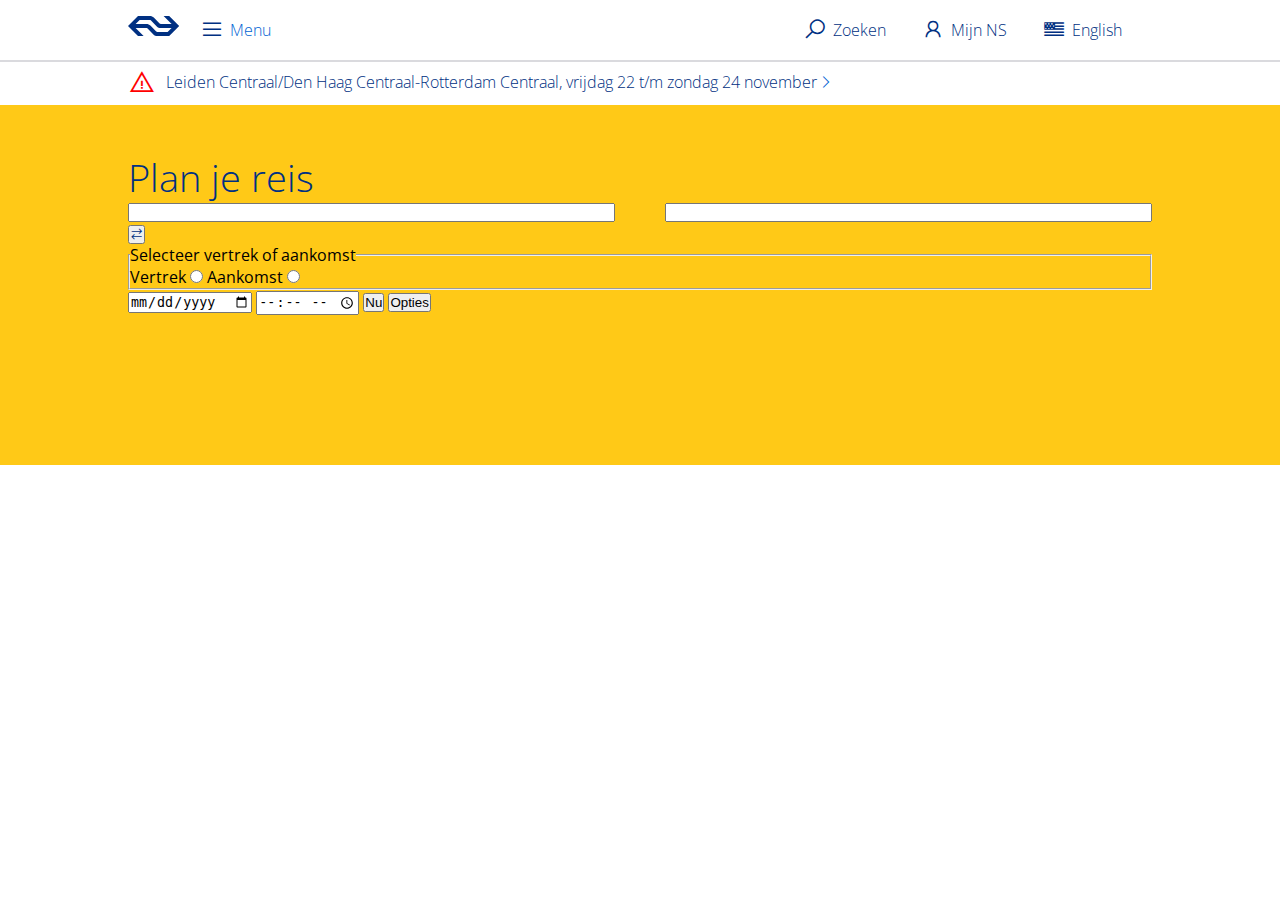
==== commit 9ded0b38: "Notificatie toegevoegd en begonnen aan de planner" ====
--- a/index.html
+++ b/index.html
@@ -24,13 +24,10 @@
 
     <header class="header">
     <div id="header_container">
-       
         <div class="header_content">
-            
             <div class="ns_logo header_container-left">
-                <img src="images/nslogo.svg" alt="Ga naar de homepagina">
+                <a href="components.html"><img src="images/nslogo.svg" alt="Ga naar de homepagina"></a>
             </div>
-
 
             <ul>
                 <li>
@@ -174,281 +171,213 @@
                                         <h4>Deur tot deur</h4><a href="#"><i class="la la-angle-right"></i>Alles over Reisinformatie</a>
                                     </div>
                                         <ul>
-                                            <span class="sub_menu-titel"><a href="#">Actueel</a></span>
-                                            <li><a href="#"><i class="la la-angle-right"></i>Reisplanner</a></li>
-                                            <li><a href="#"><i class="la la-angle-right"></i>Situatie op het spoor</a></li>
-                                            <li><a href="#"><i class="la la-angle-right"></i>Werkzaamheden</a></li>
-                                            <li><a href="#"><i class="la la-angle-right"></i>NS-App</a></li>
-                                            <li><a href="#"><i class="la la-angle-right"></i>Alles...</a></li>
-                                        </ul>
-                                    
-                                        <ul>
-                                            <span class="sub_menu-titel"><a href="#">Reizen met een OV-chipkaart</a></span>
-                                            <li><a href="#"><i class="la la-angle-right"></i>In- en uitchecken</a></li>
-                                            <li><a href="#"><i class="la la-angle-right"></i>Saldo laden</a></li>
-                                            <li><a href="#"><i class="la la-angle-right"></i>Samenreiskorting</a></li>
-                                            <li><a href="#"><i class="la la-angle-right"></i>Online kaartje kopen</a></li>
-                                            <li><a href="#"><i class="la la-angle-right"></i>Fiets in de trein</a></li>
-                                            <li><a href="#"><i class="la la-angle-right"></i>Alles...</a></li>
-                                        </ul>
-                                    
-                                        <ul>
-                                            <span class="sub_menu-titel"><a href="#">Voorzieningen</a></span>
-                                            <li><a href="#"><i class="la la-angle-right"></i>Voorzieningen op het station</a></li>
-                                            <li><a href="#"><i class="la la-angle-right"></i>Voorzieningen in de trein</a></li>
-                                            <li><a href="#"><i class="la la-angle-right"></i>Bagage</a></li>
-                                            <li><a href="#"><i class="la la-angle-right"></i>Stationsinformatie</a></li>
-                                            <li><a href="#"><i class="la la-angle-right"></i>Alles...</a></li>
-                                        </ul>
-                                    
-                                        <ul>
-                                            <span class="sub_menu-titel"><a href="#">Bijzondere trajecten</a></span>
-                                            <li><a href="#"><i class="la la-angle-right"></i>Intercity direct</a></li>
-                                            <li><a href="#"><i class="la la-angle-right"></i>Nachttreinen</a></li>
-                                            <li><a href="#"><i class="la la-angle-right"></i>R-net</a></li>
-                                            <li><a href="#"><i class="la la-angle-right"></i>Alles...</a></li>
-                                        </ul>
+                                            <span class="sub_menu-titel"><a href="#">Direct naar</a></span>
+                                            <li><a href="#"><i class="la la-angle-right"></i>OV-fiets</a></li>
+                                            <li><a href="#"><i class="la la-angle-right"></i>Fietsenstallingen</a></li>
+                                            <li><a href="#"><i class="la la-angle-right"></i>NS Zonetaxi</a></li>
+                                            <li><a href="#"><i class="la la-angle-right"></i>Parkeer + Reis (Q-Park)</a></li>
+                                            <li><a href="#"><i class="la la-angle-right"></i>Reizen met bus, tram en metro</a></li>
+                                            <li><a href="#"><i class="la la-angle-right"></i>Greenwheels</a></li>
+                                        </ul>
+                                    
+                                        <ul>
+                                            <span class="sub_menu-titel"><a href="#">Bekijk ook</a></span>
+                                            <li><a href="#"><i class="la la-angle-right"></i>OV-Fiets huurlocaties</a></li>
+                                            <li><a href="#"><i class="la la-angle-right"></i>Beschikbaarheid OV-Fiets checken</a></li>
+                                            <li><a href="#"><i class="la la-angle-right"></i>Fietsvoorzieningen per station</a></li>
+                                            <li><a href="#"><i class="la la-angle-right"></i>OInloggen op mijn Deur tot deur</a></li>
+                                        </ul>
+
                                         <ul class="sub_menu-list">
-                                            <li class="sub_menu-item"><a href="#"><i class="la la-angle-right"></i>Reizen met een functiebeperking</a></li>
-                                            <li class="sub_menu-item"><a href="#"><i class="la la-angle-right"></i>Service verbeteren</a></li>
-                                            <li class="sub_menu-item"><a href="#"><i class="la la-angle-right"></i>Stationsvernieuwing</a></li>
-                                            <li class="sub_menu-item"><a href="#"><i class="la la-angle-right"></i>Zonder reizen door de poortjes</a></li>
-                                            <li class="sub_menu-item"><a href="#"><i class="la la-angle-right"></i>Spoorboekje downloaden</a></li>
+                                            <li class="sub_menu-item"><a href="#"><i class="la la-angle-right"></i>Zakelijke Deur tot deur diensten</a></li>
                                         </ul>
                         </nav>
                         <nav id="sub_menu-dagjeuit" class="sub_menu">
                                 <div id="sub_menu-heading">
-                                        <h4>Dagje uit</h4><a href="#"><i class="la la-angle-right"></i>Alles over Reisinformatie</a>
-                                    </div>
-                                        <ul>
-                                            <span class="sub_menu-titel"><a href="#">Actueel</a></span>
-                                            <li><a href="#"><i class="la la-angle-right"></i>Reisplanner</a></li>
-                                            <li><a href="#"><i class="la la-angle-right"></i>Situatie op het spoor</a></li>
-                                            <li><a href="#"><i class="la la-angle-right"></i>Werkzaamheden</a></li>
-                                            <li><a href="#"><i class="la la-angle-right"></i>NS-App</a></li>
-                                            <li><a href="#"><i class="la la-angle-right"></i>Alles...</a></li>
-                                        </ul>
-                                    
-                                        <ul>
-                                            <span class="sub_menu-titel"><a href="#">Reizen met een OV-chipkaart</a></span>
-                                            <li><a href="#"><i class="la la-angle-right"></i>In- en uitchecken</a></li>
-                                            <li><a href="#"><i class="la la-angle-right"></i>Saldo laden</a></li>
-                                            <li><a href="#"><i class="la la-angle-right"></i>Samenreiskorting</a></li>
-                                            <li><a href="#"><i class="la la-angle-right"></i>Online kaartje kopen</a></li>
-                                            <li><a href="#"><i class="la la-angle-right"></i>Fiets in de trein</a></li>
-                                            <li><a href="#"><i class="la la-angle-right"></i>Alles...</a></li>
-                                        </ul>
-                                    
-                                        <ul>
-                                            <span class="sub_menu-titel"><a href="#">Voorzieningen</a></span>
-                                            <li><a href="#"><i class="la la-angle-right"></i>Voorzieningen op het station</a></li>
-                                            <li><a href="#"><i class="la la-angle-right"></i>Voorzieningen in de trein</a></li>
-                                            <li><a href="#"><i class="la la-angle-right"></i>Bagage</a></li>
-                                            <li><a href="#"><i class="la la-angle-right"></i>Stationsinformatie</a></li>
-                                            <li><a href="#"><i class="la la-angle-right"></i>Alles...</a></li>
-                                        </ul>
-                                    
-                                        <ul>
-                                            <span class="sub_menu-titel"><a href="#">Bijzondere trajecten</a></span>
-                                            <li><a href="#"><i class="la la-angle-right"></i>Intercity direct</a></li>
-                                            <li><a href="#"><i class="la la-angle-right"></i>Nachttreinen</a></li>
-                                            <li><a href="#"><i class="la la-angle-right"></i>R-net</a></li>
+                                        <h4>Dagje uit</h4><a href="#"><i class="la la-angle-right"></i>Alles over Dagje uit</a>
+                                    </div>
+                                        <ul>
+                                            <span class="sub_menu-titel"><a href="#">Wandelen</a></span>
+                                            <li><a href="#"><i class="la la-angle-right"></i>NS-Wandeling Utrechtse Heuvelrug</a></li>
+                                            <li><a href="#"><i class="la la-angle-right"></i>NS-Wandeling De Vuursche</a></li>
+                                            <li><a href="#"><i class="la la-angle-right"></i>Internationale wandelingen</a></li>
+                                            <li><a href="#"><i class="la la-angle-right"></i>Alles...</a></li>
+                                        </ul>
+                                    
+                                        <ul>
+                                            <span class="sub_menu-titel"><a href="#">Aanbiedingen in de spoordeelwinkel</a></span>
+                                            <li><a href="#"><i class="la la-angle-right"></i>Trein + Hotel</a></li>
+                                            <li><a href="#"><i class="la la-angle-right"></i>Trein + Attracties</a></li>
+                                            <li><a href="#"><i class="la la-angle-right"></i>Trein + Stedentrips</a></li>
+                                            <li><a href="#"><i class="la la-angle-right"></i>Alles...</a></li>
+                                        </ul>
+                                    
+                                        <ul>
+                                            <span class="sub_menu-titel"><a href="#">NS Favourites</a></span>
+                                            <li><a href="#"><i class="la la-angle-right"></i>Amsterdam</a></li>
+                                            <li><a href="#"><i class="la la-angle-right"></i>Rotterdam</a></li>
+                                            <li><a href="#"><i class="la la-angle-right"></i>Utrecht</a></li>
+                                            <li><a href="#"><i class="la la-angle-right"></i>Alles...</a></li>
+                                        </ul>
+                                    
+                                        <ul>
+                                            <span class="sub_menu-titel"><a href="#">Voordelig naar evenementen</a></span>
+                                            <li><a href="#"><i class="la la-angle-right"></i>Goedkope treinkaartjes</a></li>
+                                            <li><a href="#"><i class="la la-angle-right"></i>Alles...</a></li>
+                                        </ul>
+                        </nav>
+                        <nav id="sub_menu-nszakelijk" class="sub_menu">
+                                <div id="sub_menu-heading">
+                                        <h4>NS Zakelijk</h4><a href="#"><i class="la la-angle-right"></i>Alles over NS Zakelijk</a>
+                                    </div>
+                                        <ul>
+                                            <span class="sub_menu-titel"><a href="#">NS-Business Card</a></span>
+                                            <li><a href="#"><i class="la la-angle-right"></i>Over de NS-Business Card</a></li>
+                                            <li><a href="#"><i class="la la-angle-right"></i>Zakelijke abonnementen</a></li>
+                                            <li><a href="#"><i class="la la-angle-right"></i>Direct bestellen</a></li>
+                                            <li><a href="#"><i class="la la-angle-right"></i>Klantenervaring</a></li>
+                                            <li><a href="#"><i class="la la-angle-right"></i>Veelgestelde vragen</a></li>
+                                            <li><a href="#"><i class="la la-angle-right"></i>Alles...</a></li>
+                                        </ul>
+                                    
+                                        <ul>
+                                            <span class="sub_menu-titel"><a href="#">Uw Situatie</a></span>
+                                            <li><a href="#"><i class="la la-angle-right"></i>ZZP (1 - 5)</a></li>
+                                            <li><a href="#"><i class="la la-angle-right"></i>MKB (6 - 250)</a></li>
+                                            <li><a href="#"><i class="la la-angle-right"></i>Corporate (250+)</a></li>
+                                            <li><a href="#"><i class="la la-angle-right"></i>Mobiliteitsadvies</a></li>
+                                        </ul>
+                                    
+                                        <ul>
+                                            <span class="sub_menu-titel"><a href="#">Mijn NS Zakelijk</a></span>
+                                            <li><a href="#"><i class="la la-angle-right"></i>Inloggen op Mijn NS Zakelijk</a></li>
+                                            <li><a href="#"><i class="la la-angle-right"></i>Mijn NS Zakelijk voor kaarthouders</a></li>
+                                            <li><a href="#"><i class="la la-angle-right"></i>Mijn NS Zakelijk voor contactpersonen</a></li>
+                                            <li><a href="#"><i class="la la-angle-right"></i>Alles...</a></li>
+                                        </ul>
+                                    
+                                        <ul>
+                                            <span class="sub_menu-titel"><a href="#">Deur-tot-deur diensten</a></span>
+                                            <li><a href="#"><i class="la la-angle-right"></i>OV-fiets voor zakelijk gebruik</a></li>
+                                            <li><a href="#"><i class="la la-angle-right"></i>Zakelijk reizen met bus, tram en metro</a></li>
+                                            <li><a href="#"><i class="la la-angle-right"></i>Zakelijk reizen met een Greenwheels auto</a></li>
+                                            <li><a href="#"><i class="la la-angle-right"></i>Parkeren met uw NS-Business Card</a></li>
+                                            <li><a href="#"><i class="la la-angle-right"></i>Taxi voor uw zakelijke reis</a></li>
                                             <li><a href="#"><i class="la la-angle-right"></i>Alles...</a></li>
                                         </ul>
                                         <ul class="sub_menu-list">
-                                            <li class="sub_menu-item"><a href="#"><i class="la la-angle-right"></i>Reizen met een functiebeperking</a></li>
-                                            <li class="sub_menu-item"><a href="#"><i class="la la-angle-right"></i>Service verbeteren</a></li>
-                                            <li class="sub_menu-item"><a href="#"><i class="la la-angle-right"></i>Stationsvernieuwing</a></li>
-                                            <li class="sub_menu-item"><a href="#"><i class="la la-angle-right"></i>Zonder reizen door de poortjes</a></li>
-                                            <li class="sub_menu-item"><a href="#"><i class="la la-angle-right"></i>Spoorboekje downloaden</a></li>
-                                        </ul>
-                        </nav>
-                        <nav id="sub_menu-nszakelijk" class="sub_menu">
-                                <div id="sub_menu-heading">
-                                        <h4>NS Zakelijk</h4><a href="#"><i class="la la-angle-right"></i>Alles over Reisinformatie</a>
-                                    </div>
-                                        <ul>
-                                            <span class="sub_menu-titel"><a href="#">Actueel</a></span>
-                                            <li><a href="#"><i class="la la-angle-right"></i>Reisplanner</a></li>
-                                            <li><a href="#"><i class="la la-angle-right"></i>Situatie op het spoor</a></li>
-                                            <li><a href="#"><i class="la la-angle-right"></i>Werkzaamheden</a></li>
-                                            <li><a href="#"><i class="la la-angle-right"></i>NS-App</a></li>
-                                            <li><a href="#"><i class="la la-angle-right"></i>Alles...</a></li>
-                                        </ul>
-                                    
-                                        <ul>
-                                            <span class="sub_menu-titel"><a href="#">Reizen met een OV-chipkaart</a></span>
-                                            <li><a href="#"><i class="la la-angle-right"></i>In- en uitchecken</a></li>
-                                            <li><a href="#"><i class="la la-angle-right"></i>Saldo laden</a></li>
-                                            <li><a href="#"><i class="la la-angle-right"></i>Samenreiskorting</a></li>
-                                            <li><a href="#"><i class="la la-angle-right"></i>Online kaartje kopen</a></li>
-                                            <li><a href="#"><i class="la la-angle-right"></i>Fiets in de trein</a></li>
-                                            <li><a href="#"><i class="la la-angle-right"></i>Alles...</a></li>
-                                        </ul>
-                                    
-                                        <ul>
-                                            <span class="sub_menu-titel"><a href="#">Voorzieningen</a></span>
-                                            <li><a href="#"><i class="la la-angle-right"></i>Voorzieningen op het station</a></li>
-                                            <li><a href="#"><i class="la la-angle-right"></i>Voorzieningen in de trein</a></li>
-                                            <li><a href="#"><i class="la la-angle-right"></i>Bagage</a></li>
-                                            <li><a href="#"><i class="la la-angle-right"></i>Stationsinformatie</a></li>
-                                            <li><a href="#"><i class="la la-angle-right"></i>Alles...</a></li>
-                                        </ul>
-                                    
-                                        <ul>
-                                            <span class="sub_menu-titel"><a href="#">Bijzondere trajecten</a></span>
-                                            <li><a href="#"><i class="la la-angle-right"></i>Intercity direct</a></li>
-                                            <li><a href="#"><i class="la la-angle-right"></i>Nachttreinen</a></li>
-                                            <li><a href="#"><i class="la la-angle-right"></i>R-net</a></li>
+                                            <li class="sub_menu-item"><a href="#"><i class="la la-angle-right"></i>NS-app</a></li>
+                                        </ul>
+                        </nav>
+                        <nav id="sub_menu-nsinternational" class="sub_menu">
+                                <div id="sub_menu-heading">
+                                        <h4>NS Internationaal</h4><a href="#"><i class="la la-angle-right"></i>Alles over NS International</a>
+                                    </div>
+                                        <ul>
+                                            <span class="sub_menu-titel"><a href="#">Internationale treintickets</a></span>
+                                            <li><a href="#"><i class="la la-angle-right"></i>Trein naar Parijs</a></li>
+                                            <li><a href="#"><i class="la la-angle-right"></i>Trein naar Londen</a></li>
+                                            <li><a href="#"><i class="la la-angle-right"></i>Trein naar Brussel</a></li>
+                                            <li><a href="#"><i class="la la-angle-right"></i>Trein naar Antwerpen</a></li>
+                                            <li><a href="#"><i class="la la-angle-right"></i>Trein naar Berlijn</a></li>
+                                            <li><a href="#"><i class="la la-angle-right"></i>Trein naar Dusseldorf</a></li>
+                                            <li><a href="#"><i class="la la-angle-right"></i>Trein naar Keulen</a></li>
+                                            <li><a href="#"><i class="la la-angle-right"></i>Trein naar Frankfurt</a></li>
+                                            <li><a href="#"><i class="la la-angle-right"></i>Trein naar Lille</a></li>
+                                            <li><a href="#"><i class="la la-angle-right"></i>Overige reisbestemmingen</a></li>
                                             <li><a href="#"><i class="la la-angle-right"></i>Alles...</a></li>
                                         </ul>
                                         <ul class="sub_menu-list">
-                                            <li class="sub_menu-item"><a href="#"><i class="la la-angle-right"></i>Reizen met een functiebeperking</a></li>
-                                            <li class="sub_menu-item"><a href="#"><i class="la la-angle-right"></i>Service verbeteren</a></li>
-                                            <li class="sub_menu-item"><a href="#"><i class="la la-angle-right"></i>Stationsvernieuwing</a></li>
-                                            <li class="sub_menu-item"><a href="#"><i class="la la-angle-right"></i>Zonder reizen door de poortjes</a></li>
-                                            <li class="sub_menu-item"><a href="#"><i class="la la-angle-right"></i>Spoorboekje downloaden</a></li>
-                                        </ul>
-                        </nav>
-                        <nav id="sub_menu-nsinternational" class="sub_menu">
-                                <div id="sub_menu-heading">
-                                        <h4>NS Internationaal</h4><a href="#"><i class="la la-angle-right"></i>Alles over Reisinformatie</a>
-                                    </div>
-                                        <ul>
-                                            <span class="sub_menu-titel"><a href="#">Actueel</a></span>
-                                            <li><a href="#"><i class="la la-angle-right"></i>Reisplanner</a></li>
-                                            <li><a href="#"><i class="la la-angle-right"></i>Situatie op het spoor</a></li>
-                                            <li><a href="#"><i class="la la-angle-right"></i>Werkzaamheden</a></li>
-                                            <li><a href="#"><i class="la la-angle-right"></i>NS-App</a></li>
-                                            <li><a href="#"><i class="la la-angle-right"></i>Alles...</a></li>
-                                        </ul>
-                                    
-                                        <ul>
-                                            <span class="sub_menu-titel"><a href="#">Reizen met een OV-chipkaart</a></span>
-                                            <li><a href="#"><i class="la la-angle-right"></i>In- en uitchecken</a></li>
-                                            <li><a href="#"><i class="la la-angle-right"></i>Saldo laden</a></li>
-                                            <li><a href="#"><i class="la la-angle-right"></i>Samenreiskorting</a></li>
-                                            <li><a href="#"><i class="la la-angle-right"></i>Online kaartje kopen</a></li>
-                                            <li><a href="#"><i class="la la-angle-right"></i>Fiets in de trein</a></li>
-                                            <li><a href="#"><i class="la la-angle-right"></i>Alles...</a></li>
-                                        </ul>
-                                    
-                                        <ul>
-                                            <span class="sub_menu-titel"><a href="#">Voorzieningen</a></span>
-                                            <li><a href="#"><i class="la la-angle-right"></i>Voorzieningen op het station</a></li>
-                                            <li><a href="#"><i class="la la-angle-right"></i>Voorzieningen in de trein</a></li>
-                                            <li><a href="#"><i class="la la-angle-right"></i>Bagage</a></li>
-                                            <li><a href="#"><i class="la la-angle-right"></i>Stationsinformatie</a></li>
-                                            <li><a href="#"><i class="la la-angle-right"></i>Alles...</a></li>
-                                        </ul>
-                                    
-                                        <ul>
-                                            <span class="sub_menu-titel"><a href="#">Bijzondere trajecten</a></span>
-                                            <li><a href="#"><i class="la la-angle-right"></i>Intercity direct</a></li>
-                                            <li><a href="#"><i class="la la-angle-right"></i>Nachttreinen</a></li>
-                                            <li><a href="#"><i class="la la-angle-right"></i>R-net</a></li>
-                                            <li><a href="#"><i class="la la-angle-right"></i>Alles...</a></li>
-                                        </ul>
+                                            <li class="sub_menu-item"><a href="#"><i class="la la-angle-right"></i>Thalys</a></li>
+                                        </ul>
+                                        <ul>
+                                            <span class="sub_menu-titel"><a href="#">Overige treinen</a></span>
+                                            <li><a href="#"><i class="la la-angle-right"></i>ICE International</a></li>
+                                            <li><a href="#"><i class="la la-angle-right"></i>Intercity Berlijn</a></li>
+                                            <li><a href="#"><i class="la la-angle-right"></i>Intercity Brussel</a></li>
+                                            <li><a href="#"><i class="la la-angle-right"></i>Eurostar</a></li>
+                                            <li><a href="#"><i class="la la-angle-right"></i>TGV</a></li>
+                                            <li><a href="#"><i class="la la-angle-right"></i>OBB Nightjet</a></li>
+                                        </ul>
+    
                                         <ul class="sub_menu-list">
-                                            <li class="sub_menu-item"><a href="#"><i class="la la-angle-right"></i>Reizen met een functiebeperking</a></li>
-                                            <li class="sub_menu-item"><a href="#"><i class="la la-angle-right"></i>Service verbeteren</a></li>
-                                            <li class="sub_menu-item"><a href="#"><i class="la la-angle-right"></i>Stationsvernieuwing</a></li>
-                                            <li class="sub_menu-item"><a href="#"><i class="la la-angle-right"></i>Zonder reizen door de poortjes</a></li>
-                                            <li class="sub_menu-item"><a href="#"><i class="la la-angle-right"></i>Spoorboekje downloaden</a></li>
+                                            <li class="sub_menu-item"><a href="#"><i class="la la-angle-right"></i>Internationale reisplanner</a></li>
+                                            <li class="sub_menu-item"><a href="#"><i class="la la-angle-right"></i>Internationale treinen</a></li>
                                         </ul>
                         </nav>
                         <nav id="sub_menu-Klantenservice" class="sub_menu">
                                 <div id="sub_menu-heading">
-                                        <h4>Klantenservice</h4><a href="#"><i class="la la-angle-right"></i>Alles over Reisinformatie</a>
-                                    </div>
-                                        <ul>
-                                            <span class="sub_menu-titel"><a href="#">Actueel</a></span>
-                                            <li><a href="#"><i class="la la-angle-right"></i>Reisplanner</a></li>
-                                            <li><a href="#"><i class="la la-angle-right"></i>Situatie op het spoor</a></li>
-                                            <li><a href="#"><i class="la la-angle-right"></i>Werkzaamheden</a></li>
-                                            <li><a href="#"><i class="la la-angle-right"></i>NS-App</a></li>
-                                            <li><a href="#"><i class="la la-angle-right"></i>Alles...</a></li>
-                                        </ul>
-                                    
-                                        <ul>
-                                            <span class="sub_menu-titel"><a href="#">Reizen met een OV-chipkaart</a></span>
-                                            <li><a href="#"><i class="la la-angle-right"></i>In- en uitchecken</a></li>
-                                            <li><a href="#"><i class="la la-angle-right"></i>Saldo laden</a></li>
-                                            <li><a href="#"><i class="la la-angle-right"></i>Samenreiskorting</a></li>
-                                            <li><a href="#"><i class="la la-angle-right"></i>Online kaartje kopen</a></li>
-                                            <li><a href="#"><i class="la la-angle-right"></i>Fiets in de trein</a></li>
-                                            <li><a href="#"><i class="la la-angle-right"></i>Alles...</a></li>
-                                        </ul>
-                                    
-                                        <ul>
-                                            <span class="sub_menu-titel"><a href="#">Voorzieningen</a></span>
-                                            <li><a href="#"><i class="la la-angle-right"></i>Voorzieningen op het station</a></li>
-                                            <li><a href="#"><i class="la la-angle-right"></i>Voorzieningen in de trein</a></li>
-                                            <li><a href="#"><i class="la la-angle-right"></i>Bagage</a></li>
-                                            <li><a href="#"><i class="la la-angle-right"></i>Stationsinformatie</a></li>
-                                            <li><a href="#"><i class="la la-angle-right"></i>Alles...</a></li>
-                                        </ul>
-                                    
-                                        <ul>
-                                            <span class="sub_menu-titel"><a href="#">Bijzondere trajecten</a></span>
-                                            <li><a href="#"><i class="la la-angle-right"></i>Intercity direct</a></li>
-                                            <li><a href="#"><i class="la la-angle-right"></i>Nachttreinen</a></li>
-                                            <li><a href="#"><i class="la la-angle-right"></i>R-net</a></li>
-                                            <li><a href="#"><i class="la la-angle-right"></i>Alles...</a></li>
-                                        </ul>
-                                        <ul class="sub_menu-list">
-                                            <li class="sub_menu-item"><a href="#"><i class="la la-angle-right"></i>Reizen met een functiebeperking</a></li>
-                                            <li class="sub_menu-item"><a href="#"><i class="la la-angle-right"></i>Service verbeteren</a></li>
-                                            <li class="sub_menu-item"><a href="#"><i class="la la-angle-right"></i>Stationsvernieuwing</a></li>
-                                            <li class="sub_menu-item"><a href="#"><i class="la la-angle-right"></i>Zonder reizen door de poortjes</a></li>
-                                            <li class="sub_menu-item"><a href="#"><i class="la la-angle-right"></i>Spoorboekje downloaden</a></li>
+                                        <h4>Klantenservice</h4><a href="#"><i class="la la-angle-right"></i>Alles over Klantenservice</a>
+                                    </div>
+                                        <ul>
+                                            <span class="sub_menu-titel"><a href="#">NS Flex</a></span>
+                                            <li><a href="#"><i class="la la-angle-right"></i>Bestellen</a></li>
+                                            <li><a href="#"><i class="la la-angle-right"></i>Klassewissel</a></li>
+                                            <li><a href="#"><i class="la la-angle-right"></i>Uitleg factuur</a></li>
+                                            <li><a href="#"><i class="la la-angle-right"></i>Alles...</a></li>
+                                        </ul>
+                                    
+                                        <ul>
+                                            <span class="sub_menu-titel"><a href="#">Betalen</a></span>
+                                            <li><a href="#"><i class="la la-angle-right"></i>ITarieven 2019</a></li>
+                                            <li><a href="#"><i class="la la-angle-right"></i>Betalen zonder internetbankieren</a></li>
+                                            <li><a href="#"><i class="la la-angle-right"></i>Uitstel van betalen</a></li>
+                                            <li><a href="#"><i class="la la-angle-right"></i>Alles...</a></li>
+                                        </ul>
+                                    
+                                        <ul>
+                                            <span class="sub_menu-titel"><a href="#">Wijzigen</a></span>
+                                            <li><a href="#"><i class="la la-angle-right"></i>Uw abonnement wijzigen</a></li>
+                                            <li><a href="#"><i class="la la-angle-right"></i>Overstappen naar ander abonnement</a></li>
+                                            <li><a href="#"><i class="la la-angle-right"></i>Abonnement verlengen</a></li>
+                                            <li><a href="#"><i class="la la-angle-right"></i>Alles...</a></li>
+                                        </ul>
+                                    
+                                        <ul>
+                                            <span class="sub_menu-titel"><a href="#">Opzeggen of annuleren</a></span>
+                                            <li><a href="#"><i class="la la-angle-right"></i>Abonnement opzeggen</a></li>
+                                            <li><a href="#"><i class="la la-angle-right"></i>Keuzedagen opzeggen</a></li>
+                                            <li><a href="#"><i class="la la-angle-right"></i>Toeslag annuleren</a></li>
+                                            <li><a href="#"><i class="la la-angle-right"></i>Alles...</a></li>
                                         </ul>
                         </nav>
                         <nav id="sub_menu-MeerNS" class="sub_menu">
                                 <div id="sub_menu-heading">
-                                        <h4>Meer NS</h4><a href="#"><i class="la la-angle-right"></i>Alles over Reisinformatie</a>
-                                    </div>
-                                        <ul>
-                                            <span class="sub_menu-titel"><a href="#">Actueel</a></span>
-                                            <li><a href="#"><i class="la la-angle-right"></i>Reisplanner</a></li>
-                                            <li><a href="#"><i class="la la-angle-right"></i>Situatie op het spoor</a></li>
-                                            <li><a href="#"><i class="la la-angle-right"></i>Werkzaamheden</a></li>
-                                            <li><a href="#"><i class="la la-angle-right"></i>NS-App</a></li>
-                                            <li><a href="#"><i class="la la-angle-right"></i>Alles...</a></li>
-                                        </ul>
-                                    
-                                        <ul>
-                                            <span class="sub_menu-titel"><a href="#">Reizen met een OV-chipkaart</a></span>
-                                            <li><a href="#"><i class="la la-angle-right"></i>In- en uitchecken</a></li>
-                                            <li><a href="#"><i class="la la-angle-right"></i>Saldo laden</a></li>
-                                            <li><a href="#"><i class="la la-angle-right"></i>Samenreiskorting</a></li>
-                                            <li><a href="#"><i class="la la-angle-right"></i>Online kaartje kopen</a></li>
-                                            <li><a href="#"><i class="la la-angle-right"></i>Fiets in de trein</a></li>
-                                            <li><a href="#"><i class="la la-angle-right"></i>Alles...</a></li>
-                                        </ul>
-                                    
-                                        <ul>
-                                            <span class="sub_menu-titel"><a href="#">Voorzieningen</a></span>
-                                            <li><a href="#"><i class="la la-angle-right"></i>Voorzieningen op het station</a></li>
-                                            <li><a href="#"><i class="la la-angle-right"></i>Voorzieningen in de trein</a></li>
-                                            <li><a href="#"><i class="la la-angle-right"></i>Bagage</a></li>
-                                            <li><a href="#"><i class="la la-angle-right"></i>Stationsinformatie</a></li>
-                                            <li><a href="#"><i class="la la-angle-right"></i>Alles...</a></li>
-                                        </ul>
-                                    
-                                        <ul>
-                                            <span class="sub_menu-titel"><a href="#">Bijzondere trajecten</a></span>
-                                            <li><a href="#"><i class="la la-angle-right"></i>Intercity direct</a></li>
-                                            <li><a href="#"><i class="la la-angle-right"></i>Nachttreinen</a></li>
-                                            <li><a href="#"><i class="la la-angle-right"></i>R-net</a></li>
-                                            <li><a href="#"><i class="la la-angle-right"></i>Alles...</a></li>
-                                        </ul>
-                                        <ul class="sub_menu-list">
-                                            <li class="sub_menu-item"><a href="#"><i class="la la-angle-right"></i>Reizen met een functiebeperking</a></li>
-                                            <li class="sub_menu-item"><a href="#"><i class="la la-angle-right"></i>Service verbeteren</a></li>
-                                            <li class="sub_menu-item"><a href="#"><i class="la la-angle-right"></i>Stationsvernieuwing</a></li>
-                                            <li class="sub_menu-item"><a href="#"><i class="la la-angle-right"></i>Zonder reizen door de poortjes</a></li>
-                                            <li class="sub_menu-item"><a href="#"><i class="la la-angle-right"></i>Spoorboekje downloaden</a></li>
+                                        <h4>Meer NS</h4>
+                                    </div>
+                                        <ul>
+                                            <span class="sub_menu-titel"><a href="#">Over NS</a></span>
+                                            <li><a href="#"><i class="la la-angle-right"></i>Dialoog & privacy</a></li>
+                                            <li><a href="#"><i class="la la-angle-right"></i>Fraude</a></li>
+                                            <li><a href="#"><i class="la la-angle-right"></i>Veiligheid</a></li>
+                                            <li><a href="#"><i class="la la-angle-right"></i>Zorg voor erfgoed</a></li>
+                                            <li><a href="#"><i class="la la-angle-right"></i>Sponsoring</a></li>
+                                            <li><a href="#"><i class="la la-angle-right"></i>NS Innovatiefonds</a></li>
+                                            <li><a href="#"><i class="la la-angle-right"></i>Bewegen doe je met de trein</a></li>
+                                            <li><a href="#"><i class="la la-angle-right"></i>Alles...</a></li>
+                                        </ul>
+                                    
+                                        <ul>
+                                            <span class="sub_menu-titel"><a href="#">Tijd voor Lezen</a></span>
+                                            <li><a href="#"><i class="la la-angle-right"></i>NS en Tijd voor Lezen</a></li>
+                                            <li><a href="#"><i class="la la-angle-right"></i>NS Publieksprijs</a></li>
+                                            <li><a href="#"><i class="la la-angle-right"></i>Kinderboekenweek</a></li>
+                                            <li><a href="#"><i class="la la-angle-right"></i>Boekenweek</a></li>
+                                            <li><a href="#"><i class="la la-angle-right"></i>Alles...</a></li>
+                                        </ul>
+                                    
+                                        <ul>
+                                            <span class="sub_menu-titel"><a href="#">Nieuws</a></span>
+                                            <li><a href="#"><i class="la la-angle-right"></i>Nieuwsarchief</a></li>
+                                            <li><a href="#"><i class="la la-angle-right"></i>Over NS persvoorlichting</a></li>
+                                            <li><a href="#"><i class="la la-angle-right"></i>Alles...</a></li>
+                                        </ul>
+                                    
+                                        <ul>
+                                            <span class="sub_menu-titel"><a href="#">Werken bij NS</a></span>
+                                            <li><a href="#"><i class="la la-angle-right"></i>Actuele vacatures</a></li>
+                                            <li><a href="#"><i class="la la-angle-right"></i>NS als organisatie</a></li>
+                                            <li><a href="#"><i class="la la-angle-right"></i>Alles...</a></li>
                                         </ul>
                         </nav>
                         
@@ -467,7 +396,54 @@
     </div>
 </header>
 
+
     <main>
+
+            <section class="notification-storing fullwidth">
+                    <div class="container">
+                        <i class="la la-exclamation-triangle"></i>
+                        <a href="#">Leiden Centraal/Den Haag Centraal-Rotterdam Centraal, vrijdag 22 t/m zondag 24 november</a>
+                        <i class="la la-angle-right"></i>
+                    </div>
+                </div>
+            </section>
+
+            
+
+
+
+
+<section class="reisplanner fullwidth">
+    <div class="container planner">
+        <form action="">
+            <h1>Plan je reis</h1>
+
+            <div id="locatie_input">
+                <input type="text" name="van" id="van">
+                <button><i class="la la-exchange-alt"></i></button>
+                <input type="text" name="naar" id="naar">
+            </div>
+
+            <fieldset>
+                <legend>Selecteer vertrek of aankomst</legend>
+                <label for="vertrek">Vertrek</label>
+                <input type="radio" name="vertrek" id="vertrek">
+                <label for="vertrek">Aankomst</label>
+                <input type="radio" name="aankomst" id="aankomst">
+            </fieldset>
+
+            <input type="date" name="datum" id="datum">
+            <input type="time" name="time" id="time">
+
+            <button>Nu</button>
+            <button>Opties</button>
+
+            
+        </form>
+
+    </div>
+</section>
+
 
         <!--Planner-->
         <!--Banner(hero)-->
@@ -487,11 +463,7 @@
 
     </footer>
 
-        
-    <script
-  src="https://code.jquery.com/jquery-3.4.1.js"
-  integrity="sha256-WpOohJOqMqqyKL9FccASB9O0KwACQJpFTUBLTYOVvVU="
-  crossorigin="anonymous"></script>
+    <script src="https://code.jquery.com/jquery-3.4.1.js" integrity="sha256-WpOohJOqMqqyKL9FccASB9O0KwACQJpFTUBLTYOVvVU=" crossorigin="anonymous"></script>
     <script src="js/scripts.js" async defer></script>
 </body>
 </html>--- a/css/style.css
+++ b/css/style.css
@@ -23,22 +23,33 @@
 body {
   font-family: 'Open Sans', sans-serif; }
 
+h1, h2, h3, h4 {
+  color: #003082;
+  font-weight: 200; }
+
+h1 {
+  font-size: 2.375rem;
+  line-height: 2.8125rem; }
+
+h2 {
+  font-size: 2.375rem;
+  line-height: 2.8125rem; }
+
+h3 {
+  font-size: 1.5rem;
+  line-height: 1.875rem; }
+
 h4 {
-  font-weight: 200;
-  font-size: 1.875rem; }
-
-header i {
-  position: absolute;
-  font-size: 1.5em;
-  margin-top: 17px;
-  margin-left: -30px; }
+  font-size: 1.875rem;
+  line-height: 2.5rem; }
 
 i {
   -webkit-transition: all .1s ease-in;
   -moz-transition: all .1s ease-in;
   -ms-transition: all .1s ease-in;
   -o-transition: all .1s ease-in;
-  transition: all .1s ease-in; }
+  transition: all .1s ease-in;
+  color: #003082; }
 
 a {
   text-decoration: none;
@@ -53,6 +64,33 @@
   a:hover i {
     padding-left: 3px; }
 
+.fullwidth {
+  width: 100%;
+  clear: both; }
+
+.container {
+  max-width: 73.25rem;
+  width: 80%;
+  margin: 0 auto;
+  display: flex; }
+
+.notification-storing {
+  height: 45px;
+  line-height: 45px;
+  box-shadow: 0 0.125rem 0 0 rgba(7, 7, 33, 0.15);
+  font-weight: 200;
+  overflow: hidden; }
+  .notification-storing a {
+    color: #003082; }
+  .notification-storing i {
+    line-height: 45px;
+    font-size: 1.75em;
+    padding-right: 10px;
+    color: red; }
+    .notification-storing i:last-child {
+      font-size: 1em;
+      color: #0063d3; }
+
 /************************************************/
 /*******<<<<<<<< Header styles >>>>>>>>>>>*******/
 /************************************************/
@@ -64,7 +102,15 @@
   -moz-transition: all .5s ease;
   -ms-transition: all .5s ease;
   -o-transition: all .5s ease;
-  transition: all .5s ease; }
+  transition: all .5s ease;
+  position: absolute;
+  top: 0;
+  background: #fff; }
+  header i {
+    position: absolute;
+    font-size: 1.5em;
+    margin-top: 17px;
+    margin-left: -30px; }
   header #header_container {
     max-width: 73.25rem;
     width: 80%;
@@ -104,12 +150,15 @@
   justify-content: flex-end;
   flex-grow: 1;
   display: flex;
-  line-height: 60px; }
+  line-height: 60px;
+  font-weight: 200;
+  overflow: hidden; }
   .header_content-right li {
     margin-right: 30px;
     height: 60px; }
     .header_content-right li a {
-      padding-left: 35px; }
+      padding-left: 35px;
+      color: #003082; }
 
 /****************************/
 /**    Navigation styles    */
@@ -128,6 +177,7 @@
     font-weight: 200;
     padding: 0px 20px 0px 40px; }
 
+/* Main menu */
 #main_menu {
   width: 30%;
   height: 70vh;
@@ -146,6 +196,7 @@
     #main_menu ul li a.current {
       font-weight: bold; }
 
+/* Sub menu */
 .sub_menu {
   display: none; }
 
@@ -209,3 +260,21 @@
 /************************************************/
 /********<<<<<<<< Main styles >>>>>>>>>>>********/
 /************************************************/
+main {
+  margin-top: 60px; }
+
+.reisplanner {
+  background: #ffc917;
+  padding: 50px 0px 150px; }
+  .reisplanner .planner {
+    display: flex; }
+    .reisplanner .planner form {
+      width: 100%; }
+    .reisplanner .planner #locatie_input {
+      width: 100%;
+      column-count: 2;
+      column-gap: 50px; }
+      .reisplanner .planner #locatie_input input[type="text"] {
+        width: 100%; }
+      .reisplanner .planner #locatie_input button {
+        margin: 0 auto; }
